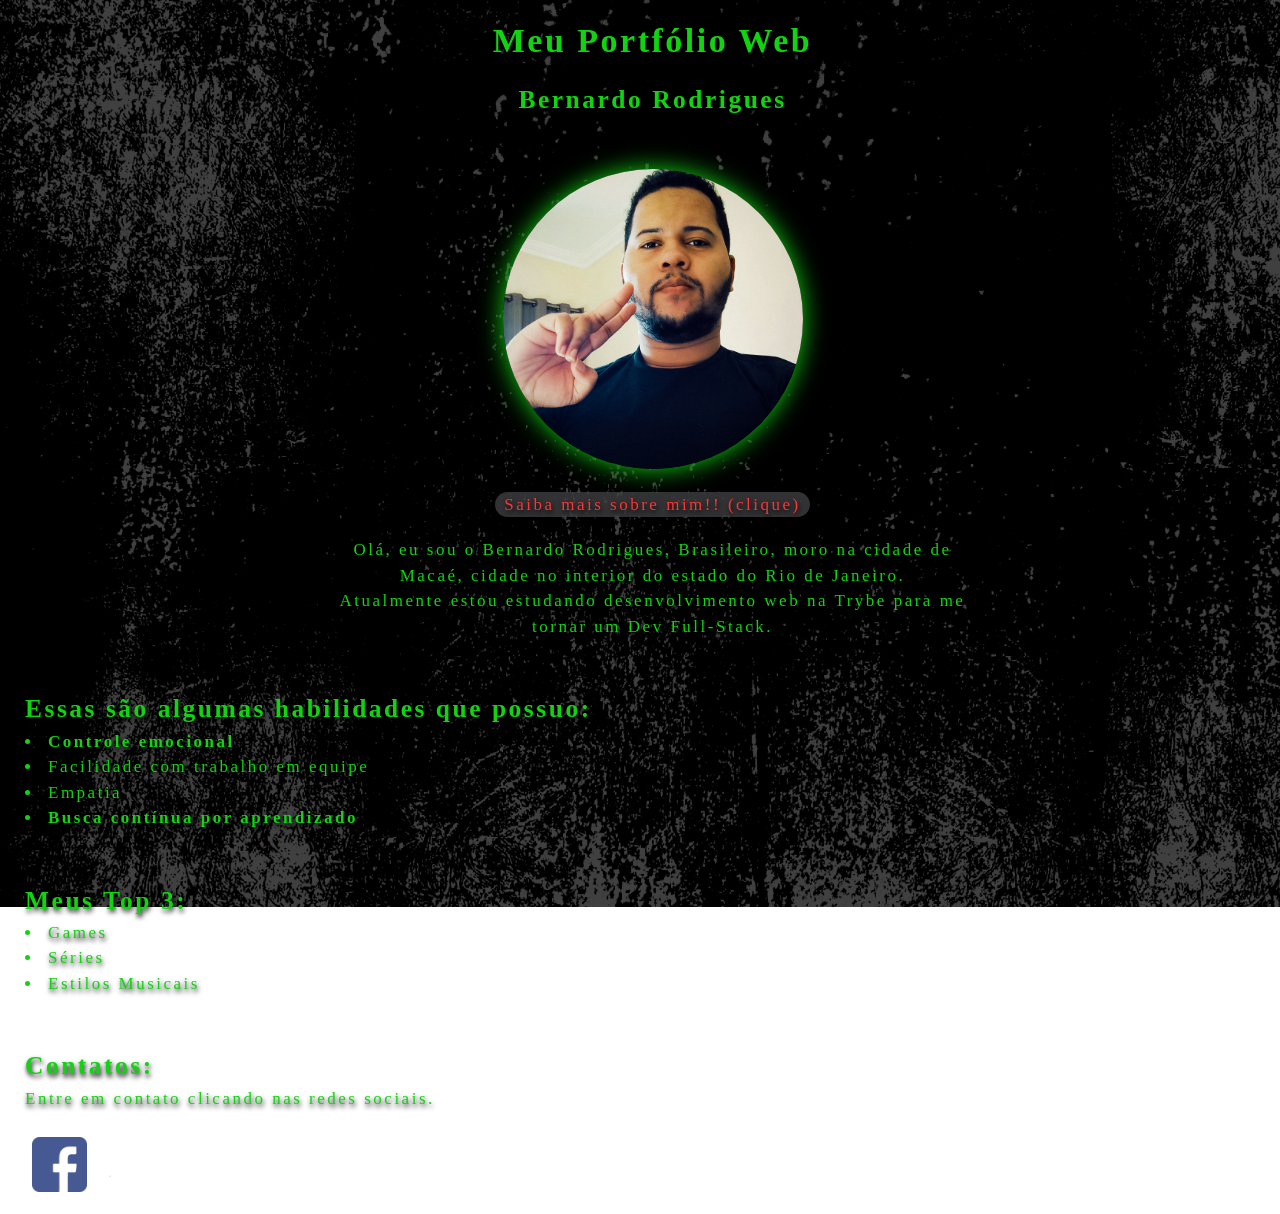
==== index.html @ 9bbe8c0a "" ====
<!DOCTYPE html>
<html lang="pt-br">
<head>
    <meta charset="UTF-8">
    <meta http-equiv="X-UA-Compatible" content="IE=edge">
    <meta name="viewport" content="width=device-width, initial-scale=1.0">
    <title>Portfólio Bernardo</title>

    <link rel="preconnect" href="https://fonts.googleapis.com">
    <link rel="preconnect" href="https://fonts.gstatic.com" crossorigin>
    <link href="https://fonts.googleapis.com/css2?family=Noto+Serif:ital,wght@0,400;0,700;1,400;1,700&display=swap" rel="stylesheet">

    <link rel="stylesheet" href="index-style.css">

</head>
<body>

    <center>
        <div class="header">
            <h1 id="title">Meu Portfólio Web</h1>

            <h2 id="name">Bernardo Rodrigues</h2>
        </div>
        <a href="./imagens/brodrigues.jpg" target="_blank"><img class="bernardo-photo" src="./imagens/brodrigues.jpg" alt="foto de bernardo" width="300px"><br></a>
    </center>

    <center>
        <div class="about-more">
            <p>Saiba mais sobre mim!! (clique)</p>
        </div>
    </center>

    <center>
        <div class="present">
            <p>Olá, eu sou o Bernardo Rodrigues, Brasileiro, moro na cidade de Macaé, cidade
                no interior do estado do Rio de Janeiro. <br>
                Atualmente estou estudando desenvolvimento web na Trybe para me tornar um Dev Full-Stack. 
            </p>
        </div>
    </center>

    <br>
    <br>


    <div>
        <h2>Essas são algumas habilidades que possuo:</h2>
        <li><strong>Controle emocional</strong></li>
        <li>Facilidade com trabalho em equipe</li>
        <li>Empatia</li>
        <li><strong>Busca contínua por aprendizado</strong></li>
    </div>
    <br>
    <br>

    <div>
        <h2>Meus Top 3:</h2>
        <li>Games</li>
        <li>Séries</li>
        <li>Estilos Musicais</li>
    </div>
    <br>
    <br>


    <div>
        <h2>Contatos:</h2>
        <p>Entre em contato clicando nas redes sociais.</p>
    </div>
    <br>


    <div class="contacts">
        <img src="./imagens/insta-logo.png" alt="" width="55px">

        <img src="./imagens/fb-logo2.png" alt="" width="55px">

        <img src="./imagens/linkedin-logo.png" alt="" width="55px">

        <img class="git-icon" src="./imagens/git-logo2.png" alt="" width="55px">

        <img src="./imagens/wpp-logo.png" alt="" width="55px">
    </div>


</body>
</html>

<!-- atualiza -->
---- index-style.css ----
* {
    margin: 0;
    margin-left: 0px;
    padding: 0;
    line-height: 1.5;
    letter-spacing: 2.5px;
    text-shadow: 1px 3px 5px black;
}

@font-face{
    font-family: Minecraftia;
    src: url(./font/Minecraftia-Regular.ttf);
}

body{
    font-family: 'Minecraftia', serif;
    background-image: url("./imagens/dark_grunge_texture_background_1004.png");
    background-repeat: no-repeat;
    background-size: auto;
    background-size: cover;
    background-attachment: fixed;
    font-size: 17px;
    color: rgb(17, 212, 17);
    margin-left: 25px;
        
}

.header{
    text-align: center;
    margin-bottom: 20px;    
}

#title{
    margin-bottom: 15px;
    margin-top: 15px;
}

#name{
    margin-bottom: 50px;
}

.bernardo-photo{
    border-radius: 50%;
    box-shadow: 0px 0px 25px rgb(17, 212, 17);
}

.about-more{
    background-color: rgba(66, 66, 68, 0.767);
    max-width: 315px;
    border-radius: 25px;
    margin-top: 15px;
    margin-bottom: 20px;
    color: rgb(252, 53, 53);
    text-align: center;
    text-decoration: none;
    text-shadow: 0px 0px 10px rgb(10, 9, 1);
}

.present{
    max-width: 650px;
}

.contacts{
    margin-bottom: 15px;
}
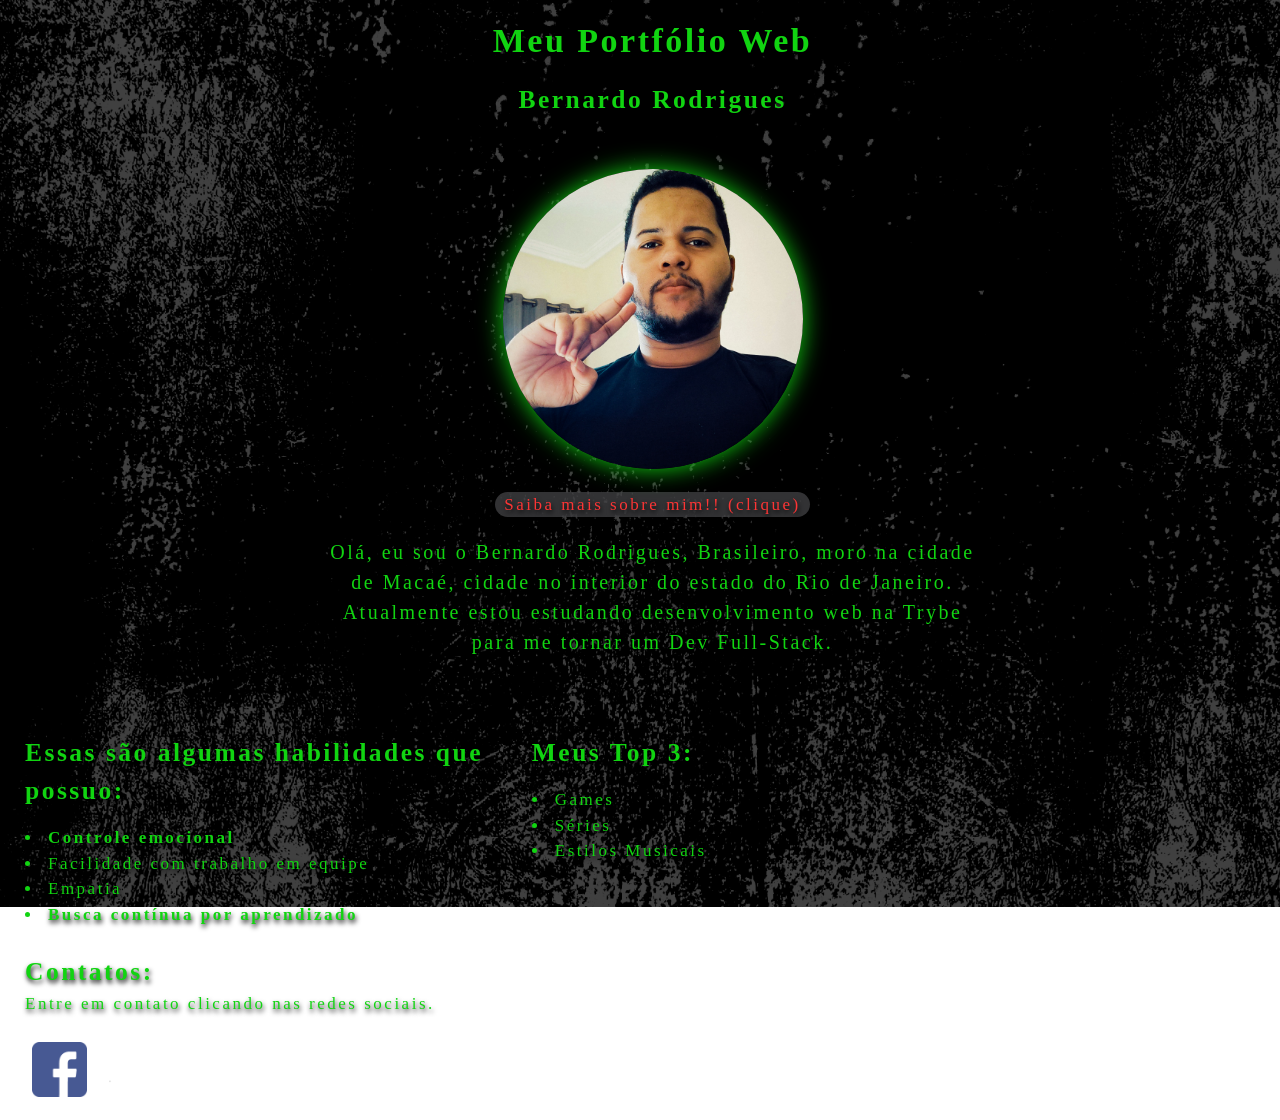
==== commit c5a18e1e: "" ====
--- a/index.html
+++ b/index.html
@@ -42,23 +42,26 @@
     <br>
     <br>
 
-
-    <div>
+    
+    <div class="hability lado-a-lado">
+        <br>
         <h2>Essas são algumas habilidades que possuo:</h2>
-        <li><strong>Controle emocional</strong></li>
+        <li class="list"><strong>Controle emocional</strong></li>
         <li>Facilidade com trabalho em equipe</li>
         <li>Empatia</li>
         <li><strong>Busca contínua por aprendizado</strong></li>
     </div>
-    <br>
-    <br>
+    
 
-    <div>
+    <div class="top3 lado-a-lado">
+        <br>
         <h2>Meus Top 3:</h2>
-        <li>Games</li>
+        <li class="list">Games</li>
         <li>Séries</li>
         <li>Estilos Musicais</li>
     </div>
+    
+
     <br>
     <br>
 
@@ -77,7 +80,7 @@
 
         <img src="./imagens/linkedin-logo.png" alt="" width="55px">
 
-        <img class="git-icon" src="./imagens/git-logo2.png" alt="" width="55px">
+        <img src="./imagens/git-logo2.png" alt="" width="55px">
 
         <img src="./imagens/wpp-logo.png" alt="" width="55px">
     </div>
--- a/index-style.css
+++ b/index-style.css
@@ -16,7 +16,6 @@
     font-family: 'Minecraftia', serif;
     background-image: url("./imagens/dark_grunge_texture_background_1004.png");
     background-repeat: no-repeat;
-    background-size: auto;
     background-size: cover;
     background-attachment: fixed;
     font-size: 17px;
@@ -25,24 +24,31 @@
         
 }
 
+/* Chamndo classe */
+
 .header{
     text-align: center;
     margin-bottom: 20px;    
 }
+
 
 #title{
     margin-bottom: 15px;
     margin-top: 15px;
 }
 
+
 #name{
     margin-bottom: 50px;
 }
+
 
 .bernardo-photo{
     border-radius: 50%;
     box-shadow: 0px 0px 25px rgb(17, 212, 17);
 }
+
+
 
 .about-more{
     background-color: rgba(66, 66, 68, 0.767);
@@ -56,10 +62,44 @@
     text-shadow: 0px 0px 10px rgb(10, 9, 1);
 }
 
+
+
 .present{
     max-width: 650px;
+    font-size: 20px;
+}
+
+    
+
+.hability{
+    /* background-color: rgba(165, 42, 42, 0.529); */
+    max-width: 500px;
+    text-align: left;
+}
+
+
+.top3{
+    /* background-color: rgba(165, 42, 42, 0.473); */
+    max-width: 500px;
+    width: 300px;
+}
+
+
+.lado-a-lado{
+    display: inline-block;
+    vertical-align: top;
 }
 
 .contacts{
     margin-bottom: 15px;
-}+}
+
+
+
+.list{
+    margin-top: 15px;
+}
+
+
+
+/* Chamando id */
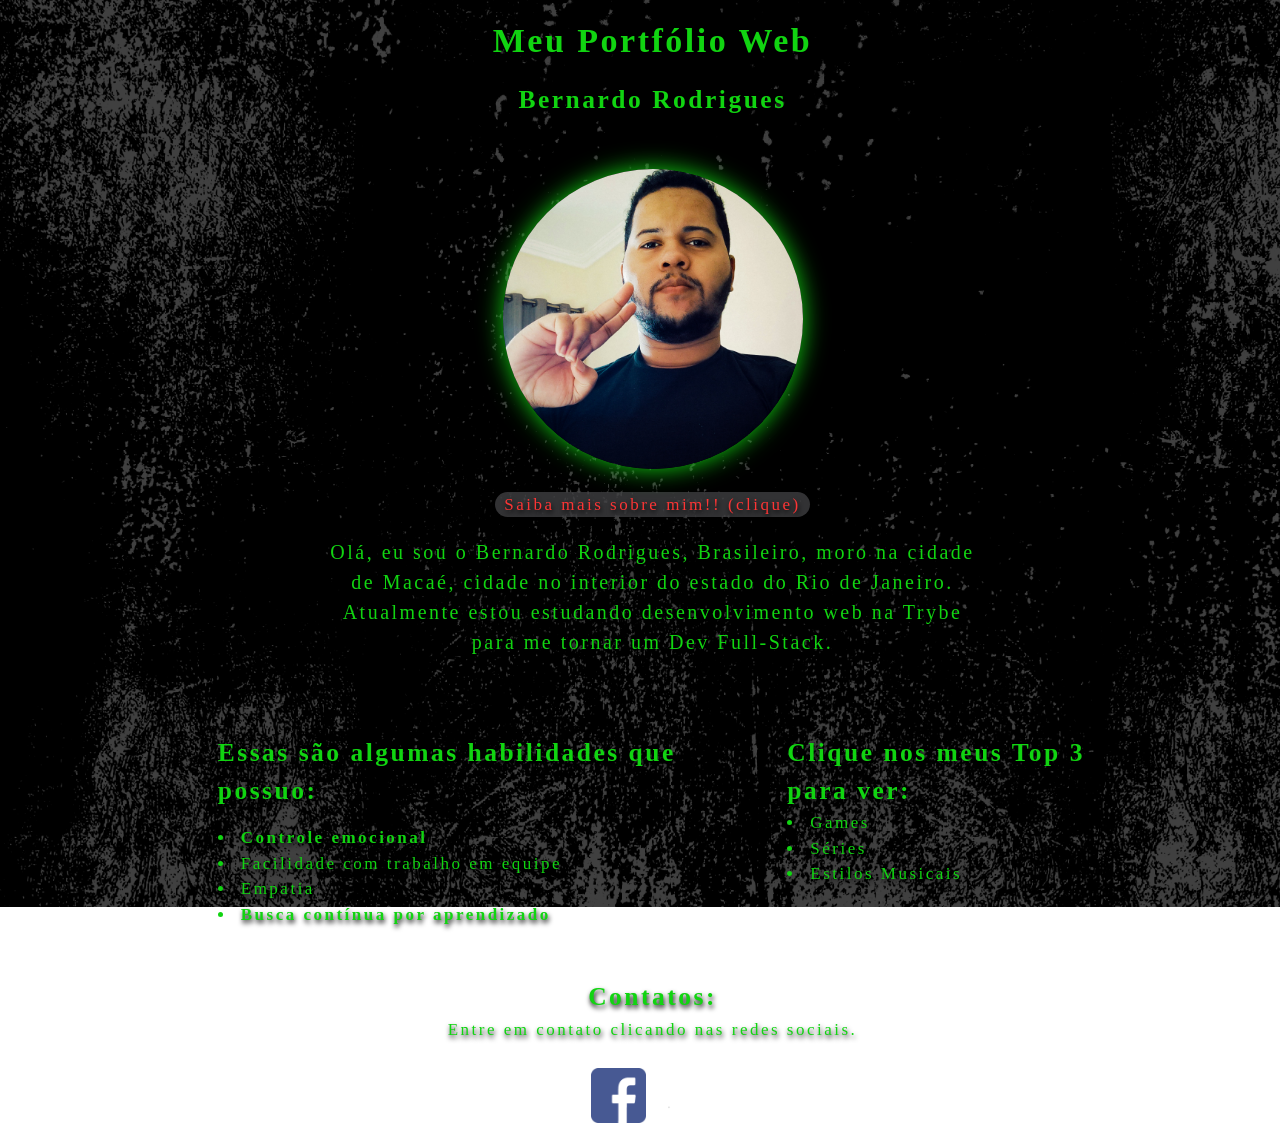
==== commit 8689e165: "Adicionado itens clicaveis" ====
--- a/index.html
+++ b/index.html
@@ -6,11 +6,7 @@
     <meta name="viewport" content="width=device-width, initial-scale=1.0">
     <title>Portfólio Bernardo</title>
 
-    <link rel="preconnect" href="https://fonts.googleapis.com">
-    <link rel="preconnect" href="https://fonts.gstatic.com" crossorigin>
-    <link href="https://fonts.googleapis.com/css2?family=Noto+Serif:ital,wght@0,400;0,700;1,400;1,700&display=swap" rel="stylesheet">
-
-    <link rel="stylesheet" href="index-style.css">
+    <link rel="stylesheet" href="./css/index-style.css">
 
 </head>
 <body>
@@ -24,11 +20,16 @@
         <a href="./imagens/brodrigues.jpg" target="_blank"><img class="bernardo-photo" src="./imagens/brodrigues.jpg" alt="foto de bernardo" width="300px"><br></a>
     </center>
 
+                        <!-- Botão "Saiba Mais" -->
+    
     <center>
         <div class="about-more">
-            <p>Saiba mais sobre mim!! (clique)</p>
+            <a class="about-more" href="saiba-mais.html" target="_blank">
+                <p >Saiba mais sobre mim!! (clique)</p></a>
         </div>
     </center>
+
+                        <!-- Texto de apresentação -->
 
     <center>
         <div class="present">
@@ -42,48 +43,52 @@
     <br>
     <br>
 
-    
-    <div class="hability lado-a-lado">
-        <br>
-        <h2>Essas são algumas habilidades que possuo:</h2>
-        <li class="list"><strong>Controle emocional</strong></li>
-        <li>Facilidade com trabalho em equipe</li>
-        <li>Empatia</li>
-        <li><strong>Busca contínua por aprendizado</strong></li>
-    </div>
-    
+                        <!-- Listas -->
+    <center>
+        <div class="hability lado-hability">
+            <br>
+            <h2>Essas são algumas habilidades que possuo:</h2>
+            <li class="list"><strong>Controle emocional</strong></li>
+            <li>Facilidade com trabalho em equipe</li>
+            <li>Empatia</li>
+            <li><strong>Busca contínua por aprendizado</strong></li>
+        </div>
+            
 
-    <div class="top3 lado-a-lado">
-        <br>
-        <h2>Meus Top 3:</h2>
-        <li class="list">Games</li>
-        <li>Séries</li>
-        <li>Estilos Musicais</li>
-    </div>
-    
+        <div class="top3 lado-top3">
+            <br>
+            <h2>Clique nos meus Top 3 para ver:</h2>
+            <a class="list" href="./games.html" target="_blank"><li>Games</li></a>
+            <a class="list" href="./series.html" target="_blank"><li>Séries</li></a>
+            <a class="list" href="./musics.html" target="_blank"><li>Estilos Musicais</li></a>
+        </div>
+    </center>
 
     <br>
     <br>
 
-
-    <div>
-        <h2>Contatos:</h2>
-        <p>Entre em contato clicando nas redes sociais.</p>
-    </div>
-    <br>
+    <center>
+        <div>
+            <h2>Contatos:</h2>
+            <p>Entre em contato clicando nas redes sociais.</p>
+        </div>
+        <br>
 
 
-    <div class="contacts">
-        <img src="./imagens/insta-logo.png" alt="" width="55px">
+        
+        <div class="contacts">
+            <a href="https://www.instagram.com/b_rodrigues0ll/" target="_blank"><img src="./imagens/insta-logo.png" alt="" width="55px"></a>
 
-        <img src="./imagens/fb-logo2.png" alt="" width="55px">
+            <a href="https://www.facebook.com/brodrigues0ll/" target="_blank"><img src="./imagens/fb-logo2.png" alt="" width="55px"></a>
 
-        <img src="./imagens/linkedin-logo.png" alt="" width="55px">
+            <a href="https://www.linkedin.com/in/brodrigues0ll/" target="_blank"><img src="./imagens/linkedin-logo.png" alt="" width="55px"></a>
 
-        <img src="./imagens/git-logo2.png" alt="" width="55px">
+            <a href="https://github.com/brodrigues0ll" target="_blank"><img src="./imagens/git-logo2.png" alt="" width="55px"></a>
 
-        <img src="./imagens/wpp-logo.png" alt="" width="55px">
-    </div>
+            <a href="https://api.whatsapp.com/send?phone=5522981556221&text=Olá, vim pelo seu portfólio web do Github!!" target="_blank">
+                <img src="./imagens/wpp-logo.png" alt="" width="55px"></a>
+        </div>
+    </center>
 
 
 </body>
--- a/css/index-style.css
+++ b/css/index-style.css
@@ -0,0 +1,116 @@
+* {
+    margin: 0;
+    margin-left: 0px;
+    padding: 0;
+    line-height: 1.5;
+    letter-spacing: 2.5px;
+    text-shadow: 1px 3px 5px black;
+}
+
+@font-face{
+    font-family: Minecraftia;
+    src: url(../font/Minecraftia-Regular.ttf);
+}
+
+body{
+    font-family: 'Minecraftia', serif;
+    background-image: url("../imagens/dark_grunge_texture_background_1004.png");
+    background-repeat: no-repeat;
+    background-size: cover;
+    background-attachment: fixed;
+    font-size: 17px;
+    color: rgb(17, 212, 17);
+    margin-left: 25px;
+        
+}
+
+/* Chamndo classe */
+
+.header{
+    text-align: center;
+    margin-bottom: 20px;    
+}
+
+
+#title{
+    margin-bottom: 15px;
+    margin-top: 15px;
+}
+
+
+#name{
+    margin-bottom: 50px;
+}
+
+
+.bernardo-photo{
+    border-radius: 50%;
+    box-shadow: 0px 0px 25px rgb(17, 212, 17);
+}
+
+
+
+.about-more{
+    background-color: rgba(66, 66, 68, 0.767);
+    max-width: 315px;
+    border-radius: 25px;
+    margin-top: 15px;
+    margin-bottom: 20px;
+    color: rgb(252, 53, 53);
+    text-align: center;
+    text-decoration: none;
+    text-shadow: 0px 0px 10px rgb(10, 9, 1);
+}
+
+
+
+.present{
+    max-width: 650px;
+    font-size: 20px;
+}
+
+    
+
+.hability{
+    /* background-color: rgba(165, 42, 42, 0.529); */
+    max-width: 500px;
+    text-align: left;
+    margin-right: 5%;
+}
+
+
+.top3{
+    /* background-color: rgba(165, 42, 42, 0.473); */
+    max-width: 500px;
+    width: 300px;
+    text-align: left;
+}
+
+
+.lado-hability{
+    display: inline-block;
+    vertical-align: top;
+}
+
+.lado-top3{
+    display: inline-block;
+    vertical-align: top;
+}
+
+
+.contacts{
+    margin-bottom: 15px;
+}
+
+
+
+.list{
+    margin-top: 15px;
+    text-decoration: none;
+    color: rgb(17, 212, 17);    
+}
+
+
+
+/* Chamando id */
+
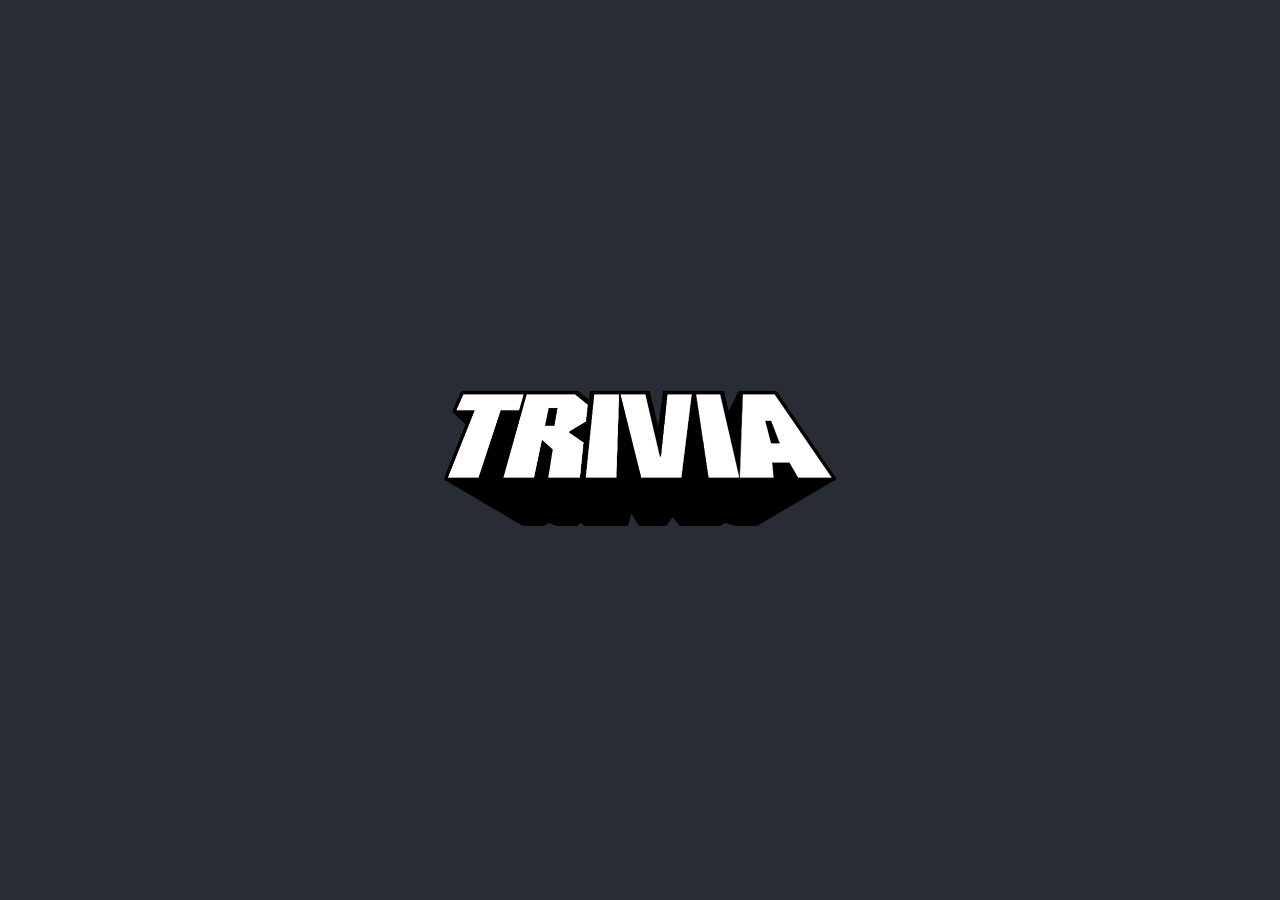
==== commit 91266334: "" ====
--- a/index.html
+++ b/index.html
@@ -1,97 +1 @@
-<!DOCTYPE html>
-<html lang="pt-br">
-<head>
-    <meta charset="UTF-8">
-    <meta http-equiv="X-UA-Compatible" content="IE=edge">
-    <meta name="viewport" content="width=device-width, initial-scale=1.0">
-    <title>Portfólio Bernardo</title>
-
-    <link rel="stylesheet" href="./css/index-style.css">
-
-</head>
-<body>
-
-    <center>
-        <div class="header">
-            <h1 id="title">Meu Portfólio Web</h1>
-
-            <h2 id="name">Bernardo Rodrigues</h2>
-        </div>
-        <a href="./imagens/brodrigues.jpg" target="_blank"><img class="bernardo-photo" src="./imagens/brodrigues.jpg" alt="foto de bernardo" width="300px"><br></a>
-    </center>
-
-                        <!-- Botão "Saiba Mais" -->
-    
-    <center>
-        <div class="about-more">
-            <a class="about-more" href="saiba-mais.html" target="_blank">
-                <p >Saiba mais sobre mim!! (clique)</p></a>
-        </div>
-    </center>
-
-                        <!-- Texto de apresentação -->
-
-    <center>
-        <div class="present">
-            <p>Olá, eu sou o Bernardo Rodrigues, Brasileiro, moro na cidade de Macaé, cidade
-                no interior do estado do Rio de Janeiro. <br>
-                Atualmente estou estudando desenvolvimento web na Trybe para me tornar um Dev Full-Stack. 
-            </p>
-        </div>
-    </center>
-
-    <br>
-    <br>
-
-                        <!-- Listas -->
-    <center>
-        <div class="hability lado-hability">
-            <br>
-            <h2>Essas são algumas habilidades que possuo:</h2>
-            <li class="list"><strong>Controle emocional</strong></li>
-            <li>Facilidade com trabalho em equipe</li>
-            <li>Empatia</li>
-            <li><strong>Busca contínua por aprendizado</strong></li>
-        </div>
-            
-
-        <div class="top3 lado-top3">
-            <br>
-            <h2>Clique nos meus Top 3 para ver:</h2>
-            <a class="list" href="./games.html" target="_blank"><li>Games</li></a>
-            <a class="list" href="./series.html" target="_blank"><li>Séries</li></a>
-            <a class="list" href="./musics.html" target="_blank"><li>Estilos Musicais</li></a>
-        </div>
-    </center>
-
-    <br>
-    <br>
-
-    <center>
-        <div>
-            <h2>Contatos:</h2>
-            <p>Entre em contato clicando nas redes sociais.</p>
-        </div>
-        <br>
-
-
-        
-        <div class="contacts">
-            <a href="https://www.instagram.com/b_rodrigues0ll/" target="_blank"><img src="./imagens/insta-logo.png" alt="" width="55px"></a>
-
-            <a href="https://www.facebook.com/brodrigues0ll/" target="_blank"><img src="./imagens/fb-logo2.png" alt="" width="55px"></a>
-
-            <a href="https://www.linkedin.com/in/brodrigues0ll/" target="_blank"><img src="./imagens/linkedin-logo.png" alt="" width="55px"></a>
-
-            <a href="https://github.com/brodrigues0ll" target="_blank"><img src="./imagens/git-logo2.png" alt="" width="55px"></a>
-
-            <a href="https://api.whatsapp.com/send?phone=5522981556221&text=Olá, vim pelo seu portfólio web do Github!!" target="_blank">
-                <img src="./imagens/wpp-logo.png" alt="" width="55px"></a>
-        </div>
-    </center>
-
-
-</body>
-</html>
-
-<!-- atualiza -->+<!doctype html><html lang="en"><head><meta charset="utf-8"/><link rel="icon" href="/favicon.ico"/><meta name="viewport" content="width=device-width,initial-scale=1"/><meta name="theme-color" content="#000000"/><meta name="description" content="Web site created using create-react-app"/><link href="https://fonts.googleapis.com/css?family=Roboto&display=swap" rel="stylesheet"><link rel="apple-touch-icon" href="/logo192.png"/><link rel="manifest" href="/manifest.json"/><style>@import url(https://fonts.googleapis.com/css2?family=Varela+Round&display=swap);</style><title>React App</title><link href="/static/css/main.82a6128c.chunk.css" rel="stylesheet"></head><body><noscript>You need to enable JavaScript to run this app.</noscript><div id="root"></div><script>!function(e){function r(r){for(var n,i,a=r[0],l=r[1],f=r[2],p=0,s=[];p<a.length;p++)i=a[p],Object.prototype.hasOwnProperty.call(o,i)&&o[i]&&s.push(o[i][0]),o[i]=0;for(n in l)Object.prototype.hasOwnProperty.call(l,n)&&(e[n]=l[n]);for(c&&c(r);s.length;)s.shift()();return u.push.apply(u,f||[]),t()}function t(){for(var e,r=0;r<u.length;r++){for(var t=u[r],n=!0,a=1;a<t.length;a++){var l=t[a];0!==o[l]&&(n=!1)}n&&(u.splice(r--,1),e=i(i.s=t[0]))}return e}var n={},o={1:0},u=[];function i(r){if(n[r])return n[r].exports;var t=n[r]={i:r,l:!1,exports:{}};return e[r].call(t.exports,t,t.exports,i),t.l=!0,t.exports}i.m=e,i.c=n,i.d=function(e,r,t){i.o(e,r)||Object.defineProperty(e,r,{enumerable:!0,get:t})},i.r=function(e){"undefined"!=typeof Symbol&&Symbol.toStringTag&&Object.defineProperty(e,Symbol.toStringTag,{value:"Module"}),Object.defineProperty(e,"__esModule",{value:!0})},i.t=function(e,r){if(1&r&&(e=i(e)),8&r)return e;if(4&r&&"object"==typeof e&&e&&e.__esModule)return e;var t=Object.create(null);if(i.r(t),Object.defineProperty(t,"default",{enumerable:!0,value:e}),2&r&&"string"!=typeof e)for(var n in e)i.d(t,n,function(r){return e[r]}.bind(null,n));return t},i.n=function(e){var r=e&&e.__esModule?function(){return e.default}:function(){return e};return i.d(r,"a",r),r},i.o=function(e,r){return Object.prototype.hasOwnProperty.call(e,r)},i.p="/";var a=this["webpackJsonptrivia-react-redux"]=this["webpackJsonptrivia-react-redux"]||[],l=a.push.bind(a);a.push=r,a=a.slice();for(var f=0;f<a.length;f++)r(a[f]);var c=l;t()}([])</script><script src="/static/js/2.fb8d518a.chunk.js"></script><script src="/static/js/main.f103928a.chunk.js"></script></body></html>
--- a/static/css/main.82a6128c.chunk.css
+++ b/static/css/main.82a6128c.chunk.css
@@ -0,0 +1,2 @@
+@media (prefers-reduced-motion:no-preference){.App-logo{margin-top:1rem;-webkit-animation:shake .82s cubic-bezier(.36,.07,.19,.97) infinite both;animation:shake .82s cubic-bezier(.36,.07,.19,.97) infinite both}}.App-header{align-items:center;background-color:#282c34;color:#fff;display:flex;flex-direction:column;font-size:calc(10px + 2vmin);justify-content:center;min-height:100vh}.App-link{color:#61dafb}@-webkit-keyframes shake{10%,90%{-webkit-transform:translate3d(-1px,0,0);transform:translate3d(-1px,0,0)}20%,80%{-webkit-transform:translate3d(2px,0,0);transform:translate3d(2px,0,0)}30%,50%,70%{-webkit-transform:translate3d(-4px,0,0);transform:translate3d(-4px,0,0)}40%,60%{-webkit-transform:translate3d(4px,0,0);transform:translate3d(4px,0,0)}}@keyframes shake{10%,90%{-webkit-transform:translate3d(-1px,0,0);transform:translate3d(-1px,0,0)}20%,80%{-webkit-transform:translate3d(2px,0,0);transform:translate3d(2px,0,0)}30%,50%,70%{-webkit-transform:translate3d(-4px,0,0);transform:translate3d(-4px,0,0)}40%,60%{-webkit-transform:translate3d(4px,0,0);transform:translate3d(4px,0,0)}}body{box-sizing:border-box;font-family:Varela Round,sans-serif;margin:0;padding:0}.App{text-align:center}.App-logo{height:15vmin;pointer-events:none}.login-container{display:flex;flex-direction:column;padding:20px;width:30%}.input-title{margin:0 0 5px;text-align:left}.login-button,.login-input{border-radius:5px;box-sizing:border-box;margin-bottom:10px;padding:15px;width:100%}.login-button{font-family:Varela Round,sans-serif;font-size:20px;font-weight:700}.player-header{align-items:center;background-color:#2f50a8;border-radius:5px;box-sizing:border-box;display:flex;height:50px;justify-content:space-between;margin-bottom:5px;padding:0 10px 0 0;width:100%}.trivia-container{padding:10px;width:40%}.profile-picture{border-radius:5px;height:50px;width:50px}.question-category{background-color:#cfcfcf;border-radius:3px 3px 0 0;color:#000;margin:0;padding:10px}.trivia-question{display:flex;width:100%}.question-text{background-color:hsla(0,0%,100%,.096);border-radius:0 0 5px 5px;box-sizing:border-box;height:72.5%;margin:0;padding:20px}.answer-container{display:flex;flex-direction:column;justify-content:center;padding-left:8px;width:100%}.trivia-question button{margin:0 0 7px}.correct-answer,.trivia-question button,.wrong-answer{border-radius:8px;color:#000;font-family:Varela Round,sans-serif;font-size:15px;font-weight:700;padding:7px}.correct-answer,.wrong-answer{background-color:#53cf00}.correct-answer{border:3px solid #06f00f}.wrong-answer{background-color:#df3131;border:3px solid red}.button-next{border-radius:5px;font-family:Varela Round,sans-serif;font-size:15px;font-weight:700;margin-top:10px;padding:10px;width:200px}.feedback-page{background-color:rgba(24,26,31,.3686274509803922);border-radius:5px;margin:30px;width:40%}.feedback-page button{border-radius:8px;color:#000;font-family:Varela Round,sans-serif;font-size:15px;font-weight:700;margin:7px;padding:7px;width:40%}.ranking-container{align-items:center;display:flex;flex-direction:column;width:60%}.ranking-container button{color:#000;font-family:Varela Round,sans-serif;font-size:15px;font-weight:700}.player-ranking,.ranking-container button{border-radius:8px;margin:7px;padding:7px;width:40%}.player-ranking{background-color:rgba(24,26,31,.3686274509803922);display:flex;flex-direction:column;line-height:35px}
+/*# sourceMappingURL=main.82a6128c.chunk.css.map */
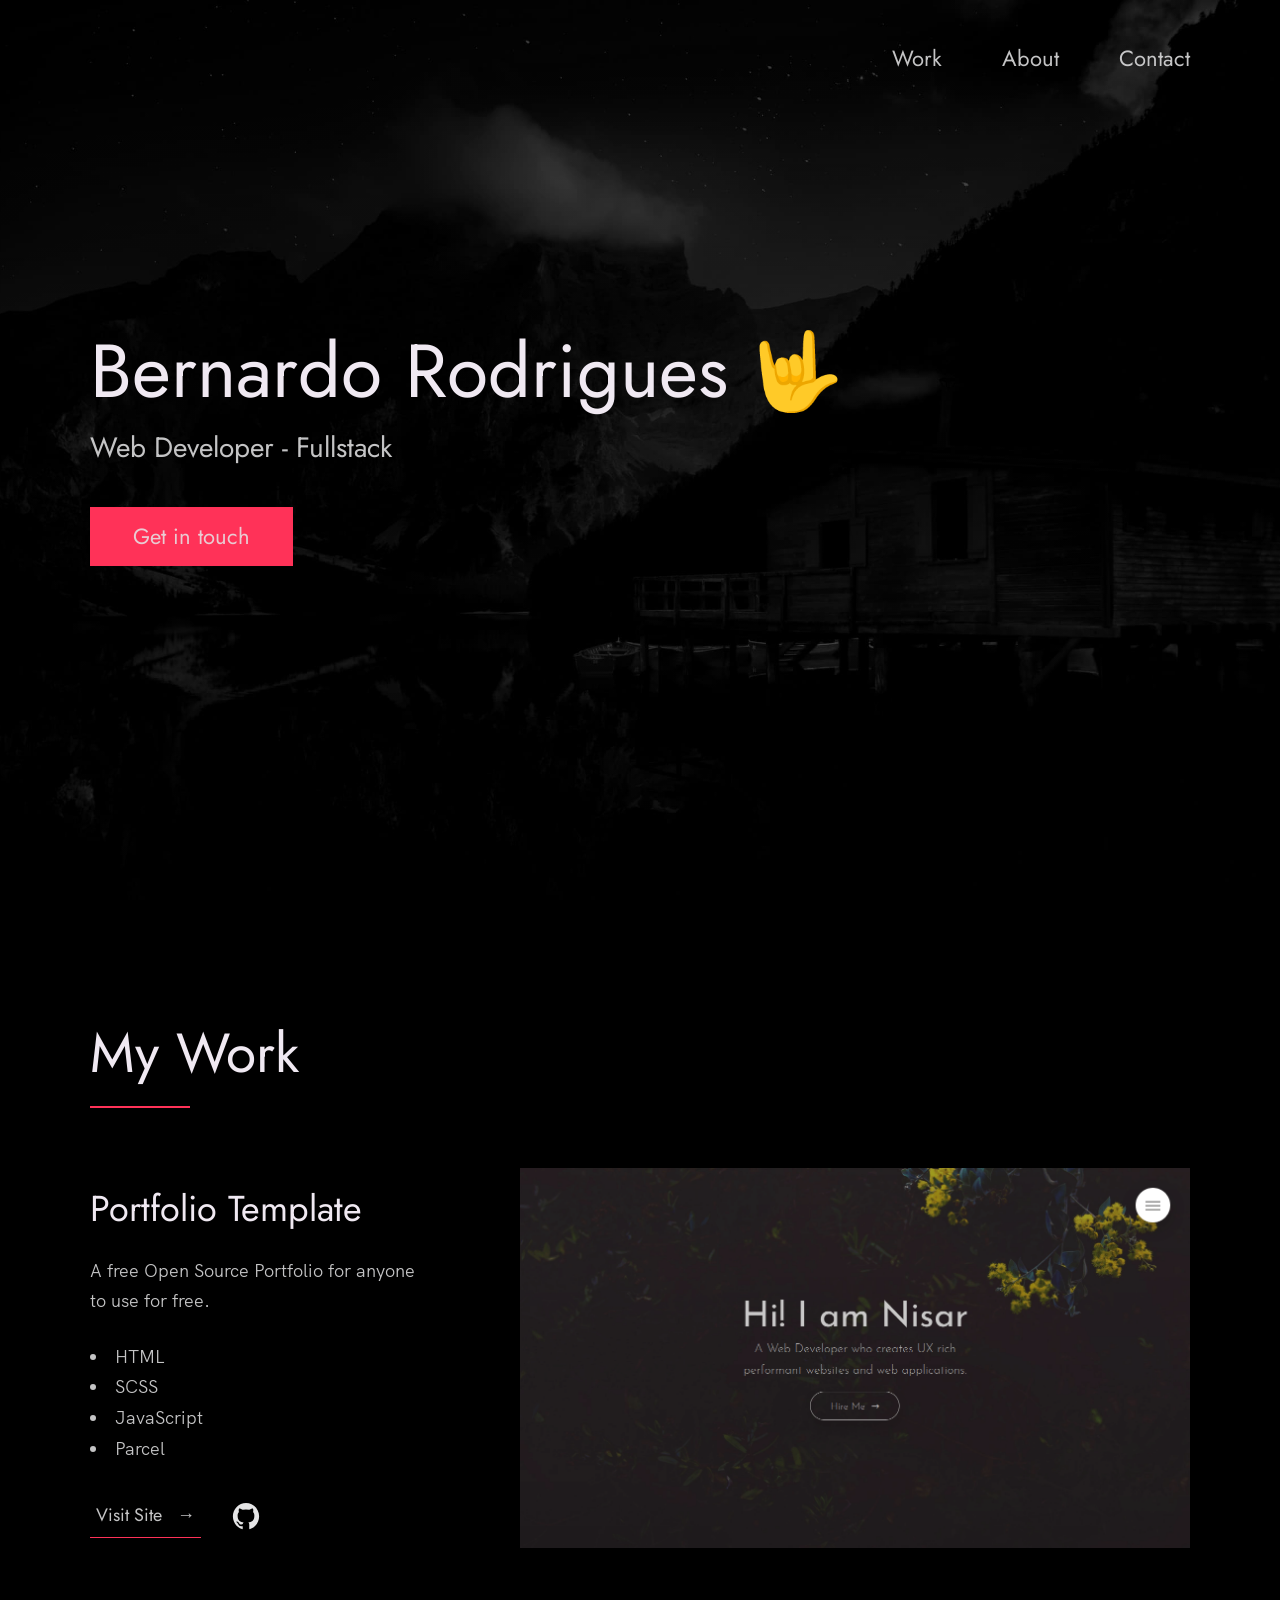
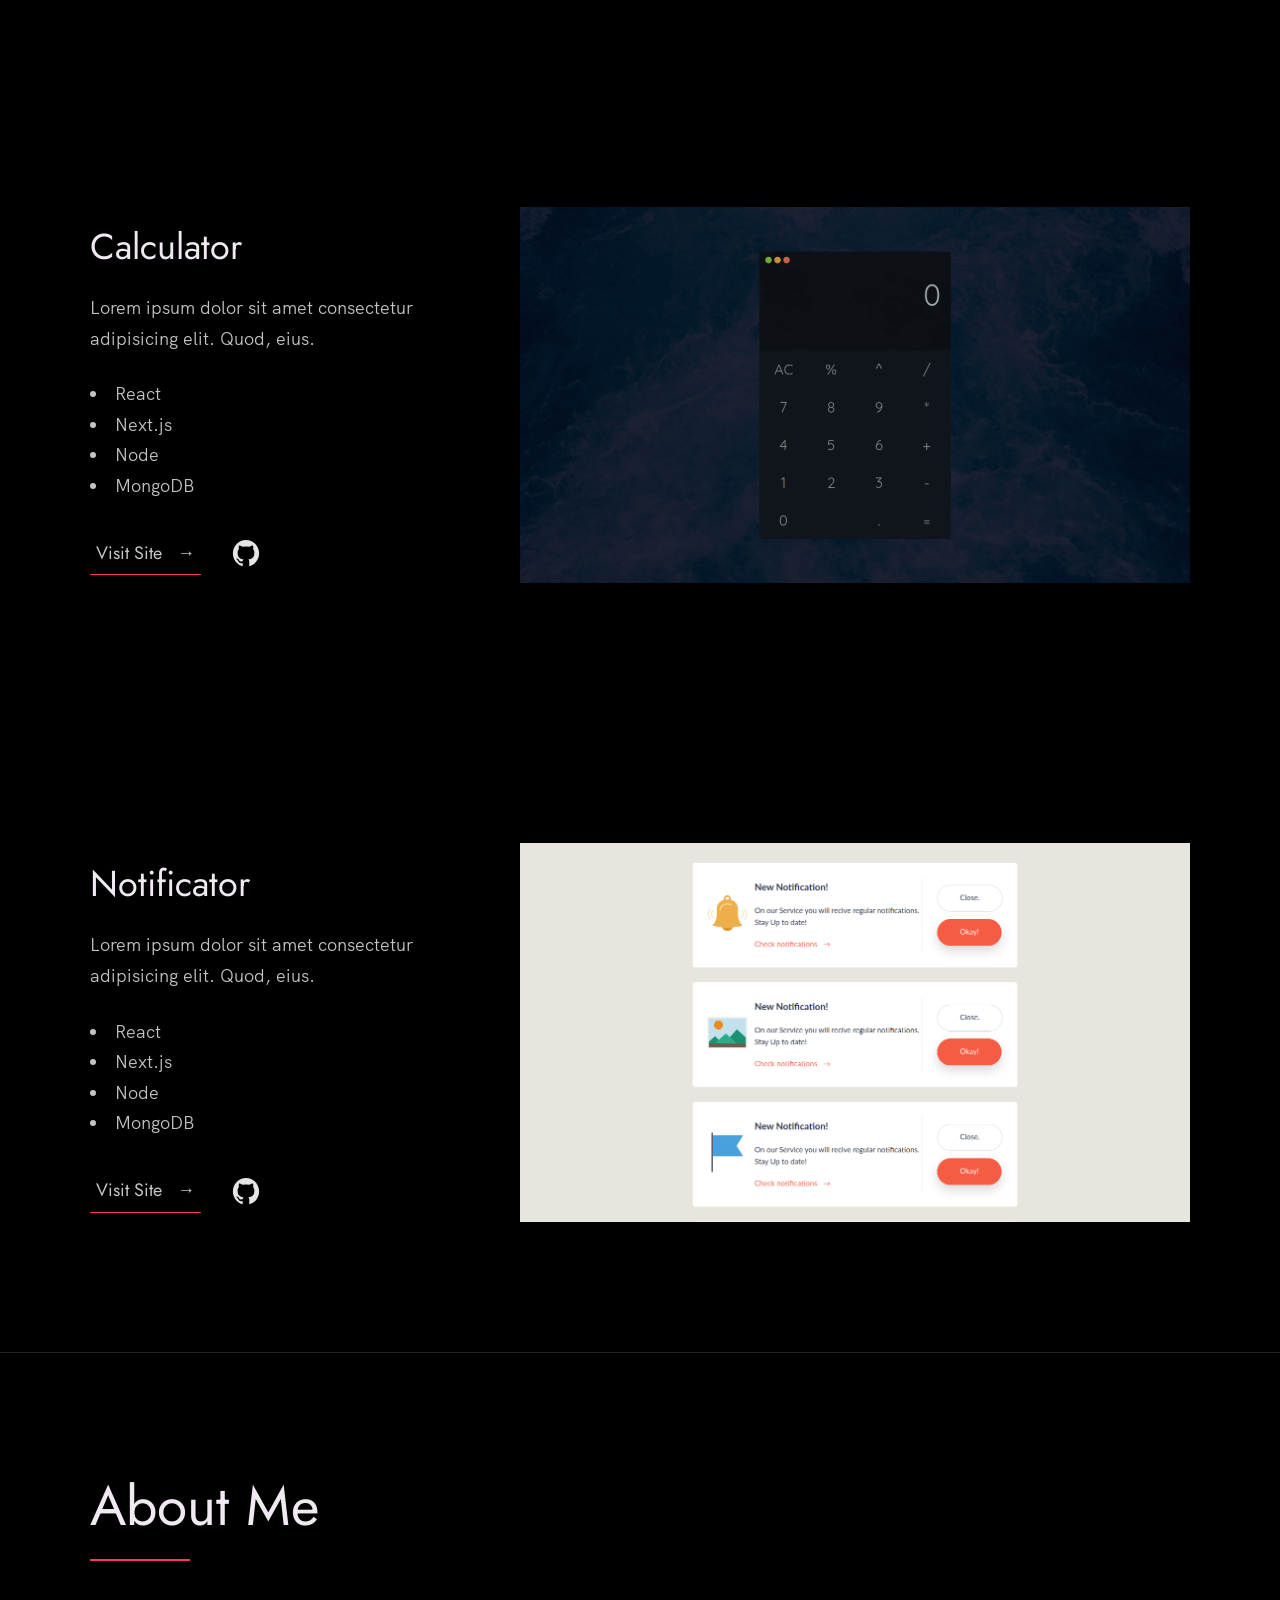
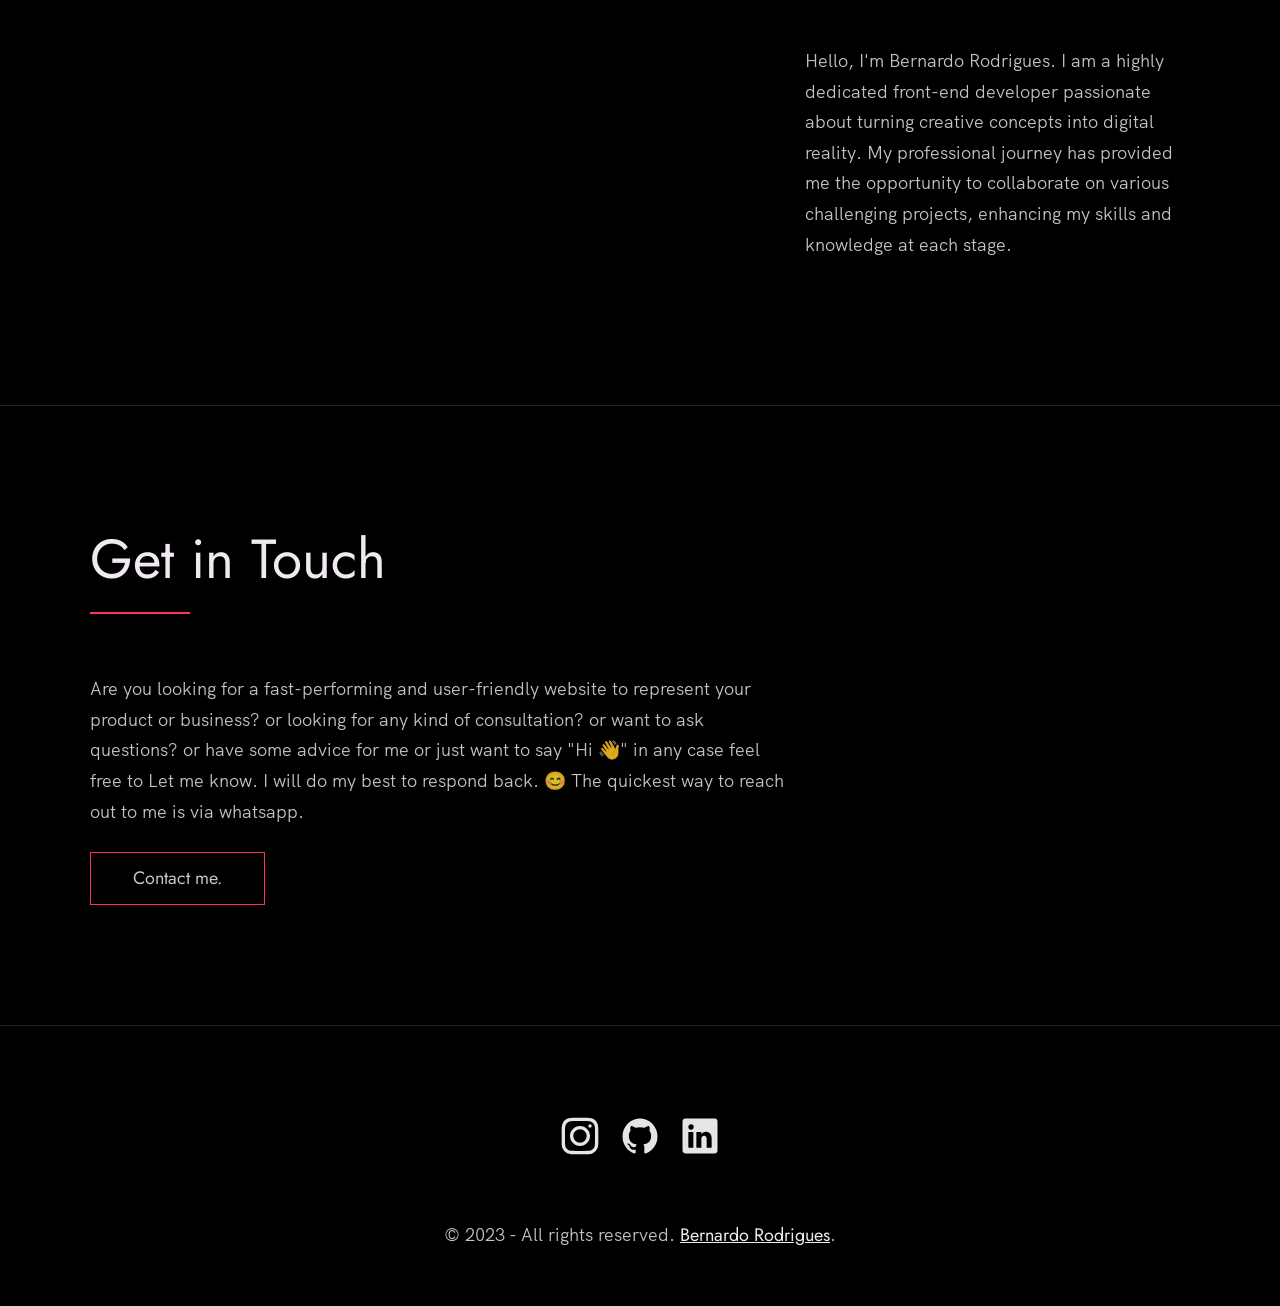
==== commit a016048e: "Updating Portfolio" ====
--- a/index.html
+++ b/index.html
@@ -1 +1,319 @@
-<!doctype html><html lang="en"><head><meta charset="utf-8"/><link rel="icon" href="/favicon.ico"/><meta name="viewport" content="width=device-width,initial-scale=1"/><meta name="theme-color" content="#000000"/><meta name="description" content="Web site created using create-react-app"/><link href="https://fonts.googleapis.com/css?family=Roboto&display=swap" rel="stylesheet"><link rel="apple-touch-icon" href="/logo192.png"/><link rel="manifest" href="/manifest.json"/><style>@import url(https://fonts.googleapis.com/css2?family=Varela+Round&display=swap);</style><title>React App</title><link href="/static/css/main.82a6128c.chunk.css" rel="stylesheet"></head><body><noscript>You need to enable JavaScript to run this app.</noscript><div id="root"></div><script>!function(e){function r(r){for(var n,i,a=r[0],l=r[1],f=r[2],p=0,s=[];p<a.length;p++)i=a[p],Object.prototype.hasOwnProperty.call(o,i)&&o[i]&&s.push(o[i][0]),o[i]=0;for(n in l)Object.prototype.hasOwnProperty.call(l,n)&&(e[n]=l[n]);for(c&&c(r);s.length;)s.shift()();return u.push.apply(u,f||[]),t()}function t(){for(var e,r=0;r<u.length;r++){for(var t=u[r],n=!0,a=1;a<t.length;a++){var l=t[a];0!==o[l]&&(n=!1)}n&&(u.splice(r--,1),e=i(i.s=t[0]))}return e}var n={},o={1:0},u=[];function i(r){if(n[r])return n[r].exports;var t=n[r]={i:r,l:!1,exports:{}};return e[r].call(t.exports,t,t.exports,i),t.l=!0,t.exports}i.m=e,i.c=n,i.d=function(e,r,t){i.o(e,r)||Object.defineProperty(e,r,{enumerable:!0,get:t})},i.r=function(e){"undefined"!=typeof Symbol&&Symbol.toStringTag&&Object.defineProperty(e,Symbol.toStringTag,{value:"Module"}),Object.defineProperty(e,"__esModule",{value:!0})},i.t=function(e,r){if(1&r&&(e=i(e)),8&r)return e;if(4&r&&"object"==typeof e&&e&&e.__esModule)return e;var t=Object.create(null);if(i.r(t),Object.defineProperty(t,"default",{enumerable:!0,value:e}),2&r&&"string"!=typeof e)for(var n in e)i.d(t,n,function(r){return e[r]}.bind(null,n));return t},i.n=function(e){var r=e&&e.__esModule?function(){return e.default}:function(){return e};return i.d(r,"a",r),r},i.o=function(e,r){return Object.prototype.hasOwnProperty.call(e,r)},i.p="/";var a=this["webpackJsonptrivia-react-redux"]=this["webpackJsonptrivia-react-redux"]||[],l=a.push.bind(a);a.push=r,a=a.slice();for(var f=0;f<a.length;f++)r(a[f]);var c=l;t()}([])</script><script src="/static/js/2.fb8d518a.chunk.js"></script><script src="/static/js/main.f103928a.chunk.js"></script></body></html>+<!DOCTYPE html>
+<html lang="en">
+  <head>
+    <meta charset="UTF-8" />
+    <meta name="viewport" content="width=device-width, initial-scale=1.0" />
+    <link rel="shortcut icon" type="image/png" href="./images/favicon.png" />
+
+    <title>Bernardo Rodrigues - Portfolio</title>
+
+    <meta
+      name="description"
+      content="Bernardo Rodrigues, sempre curioso para saber como as coisas funcionam, decidiu aprender a programar quando novo e hoje faz freelancers de paginas web bem estruturadas"
+    />
+    <meta
+      name="keywords"
+      content="Bernardo Rodrigues, portfolio, github, website"
+    />
+    <link rel="stylesheet" href="index.css" />
+  </head>
+
+  <body>
+    <!-- ***** Header ***** -->
+
+    <header class="header" role="banner" id="top">
+      <div class="row">
+        <nav class="nav" role="navigation">
+          <ul class="nav__items">
+            <li class="nav__item">
+              <a href="#work" class="nav__link">Work</a>
+            </li>
+            <!-- <li class="nav__item"><a href="#clients" class="nav__link">Clients</a></li> -->
+            <li class="nav__item">
+              <a href="#about" class="nav__link">About</a>
+            </li>
+            <li class="nav__item">
+              <a href="#contact" class="nav__link">Contact</a>
+            </li>
+          </ul>
+        </nav>
+      </div>
+      <div class="header__text-box row">
+        <div class="header__text">
+          <h1 class="heading-primary">
+            <!-- Replace the following name with your name -->
+            <span>Bernardo Rodrigues 🤟</span>
+          </h1>
+          <!-- Put a small paragraph about yourself -->
+          <p>Web Developer - Fullstack</p>
+          <a href="#contact" class="btn btn--pink">Get in touch</a>
+        </div>
+      </div>
+    </header>
+
+    <main role="main">
+      <!-- ***** Work ***** -->
+
+      <section class="work" id="work">
+        <div class="row">
+          <h2>My Work</h2>
+          <div class="work__boxes">
+            <!-- Each div with the work__box class is a project. -->
+
+            <div class="work__box">
+              <div class="work__text">
+                <h3>Portfolio Template</h3>
+                <p>A free Open Source Portfolio for anyone to use for free.</p>
+                <ul class="work__list">
+                  <li>HTML</li>
+                  <li>SCSS</li>
+                  <li>JavaScript</li>
+                  <li>Parcel</li>
+                </ul>
+
+                <div class="work__links">
+                  <a
+                    href="https://nisar.surge.sh"
+                    target="_blank"
+                    class="link__text"
+                  >
+                    Visit Site <span>&rarr;</span>
+                  </a>
+                  <a
+                    href="https://github.com/nisarhassan12/portfolio"
+                    title="View Source Code"
+                    target="_blank"
+                  >
+                    <img
+                      src="./images/github.svg"
+                      class="work__code"
+                      alt="GitHub"
+                    />
+                  </a>
+                </div>
+              </div>
+              <div class="work__image-box">
+                <img
+                  src="./images/project-1.png"
+                  class="work__image"
+                  alt="Project 1"
+                />
+              </div>
+            </div>
+
+            <div class="work__box">
+              <div class="work__text">
+                <h3>Calculator</h3>
+                <p>
+                  Lorem ipsum dolor sit amet consectetur adipisicing elit. Quod,
+                  eius.
+                </p>
+                <ul class="work__list">
+                  <li>React</li>
+                  <li>Next.js</li>
+                  <li>Node</li>
+                  <li>MongoDB</li>
+                </ul>
+
+                <div class="work__links">
+                  <a href="#" class="link__text">
+                    Visit Site <span>&rarr;</span>
+                  </a>
+                  <a href="#">
+                    <img
+                      src="./images/github.svg"
+                      class="work__code"
+                      title="View Source Code"
+                      alt="GitHub"
+                    />
+                  </a>
+                </div>
+              </div>
+              <div class="work__image-box">
+                <img
+                  src="./images/project-2.png"
+                  class="work__image"
+                  alt="Project 1"
+                />
+              </div>
+            </div>
+
+            <div class="work__box">
+              <div class="work__text">
+                <h3>Notificator</h3>
+                <p>
+                  Lorem ipsum dolor sit amet consectetur adipisicing elit. Quod,
+                  eius.
+                </p>
+                <ul class="work__list">
+                  <li>React</li>
+                  <li>Next.js</li>
+                  <li>Node</li>
+                  <li>MongoDB</li>
+                </ul>
+
+                <div class="work__links">
+                  <a href="#" class="link__text">
+                    Visit Site <span>&rarr;</span>
+                  </a>
+                  <a href="#">
+                    <img
+                      src="./images/github.svg"
+                      class="work__code"
+                      title="View Source Code"
+                      alt="GitHub"
+                    />
+                  </a>
+                </div>
+              </div>
+              <div class="work__image-box">
+                <img
+                  src="./images/project-3.png"
+                  class="work__image"
+                  alt="Project 3"
+                />
+              </div>
+            </div>
+          </div>
+        </div>
+      </section>
+
+      <!-- ***** Clients ***** -->
+
+      <!-- <section class="client" id="clients">
+      <div class="row">
+        <h2>Clients</h2>
+        <div class="client__logos">
+          <img src="./images/ronjones.png" class="client__logo" alt="Company 2" />
+          <img src="./images/goldengrid.png" class="client__logo" alt="Company 3" />
+          <img src="./images/bullseye.png" class="client__logo" alt="Company 1" />
+          <img src="./images/mighty-furnitures.png" class="client__logo" alt="Company 1" />
+          <img src="./images/fastlane.png" class="client__logo" alt="Company 3" />
+          <img src="./images/chippy.png" class="client__logo" alt="Company 1" />
+        </div>
+      </div>
+    </section> -->
+
+      <!-- ***** About ***** -->
+
+      <section class="about" id="about">
+        <div class="row">
+          <h2>About Me</h2>
+          <div class="about__content">
+            <div class="about__text">
+              <p>
+                Hello, I'm Bernardo Rodrigues. I am a highly dedicated front-end
+                developer passionate about turning creative concepts into
+                digital reality. My professional journey has provided me the
+                opportunity to collaborate on various challenging projects,
+                enhancing my skills and knowledge at each stage.
+              </p>
+              <!-- Provide a link to your resume -->
+              <!-- <a href="#" class="btn">My Resume</a> -->
+            </div>
+
+            <div class="about__photo-container">
+              <img
+                class="about__photo"
+                src="https://lh3.googleusercontent.com/pw/[base64]w913-h913-s-no?authuser=0"
+                alt=""
+              />
+            </div>
+          </div>
+        </div>
+      </section>
+    </main>
+
+    <!-- ***** Contact ***** -->
+
+    <section class="contact" id="contact">
+      <div class="row">
+        <h2>Get in Touch</h2>
+        <div class="contact__info">
+          <p>
+            Are you looking for a fast-performing and user-friendly website to
+            represent your product or business? or looking for any kind of
+            consultation? or want to ask questions? or have some advice for me
+            or just want to say "Hi 👋" in any case feel free to Let me know. I
+            will do my best to respond back. 😊 The quickest way to reach out to
+            me is via whatsapp.
+          </p>
+          <!-- Replace the email with yours -->
+          <a
+            href="https://api.whatsapp.com/send/?phone=5522981556221&text=Ol%C3%A1,%20eu%20gostaria%20de%20saber%20mais%20sobre%20os%20seus%20servi%C3%A7os&type=phone_number&app_absent=0"
+            class="btn"
+            target="_blank"
+            >Contact me.</a
+          >
+        </div>
+      </div>
+    </section>
+
+    <!-- ***** Footer ***** -->
+
+    <footer role="contentinfo" class="footer">
+      <div class="row">
+        <!-- Update the links to point to your accounts -->
+        <ul class="footer__social-links">
+          <li class="footer__social-link-item">
+            <a
+              href="https://instagram.com/brodrigues0ll/"
+              title="Link to Twitter Profile"
+              target="_blank"
+            >
+              <img
+                src="./images/instagram.svg"
+                class="footer__social-image"
+                alt="Instagram"
+              />
+            </a>
+          </li>
+          <li class="footer__social-link-item">
+            <a
+              target="_blank"
+              href="https://github.com/brodrigues0ll/"
+              title="Link to Github Profile"
+            >
+              <img
+                src="./images/github.svg"
+                class="footer__social-image"
+                alt="Github"
+              />
+            </a>
+          </li>
+          <!-- <li class="footer__social-link-item">
+          <a href="https://codepen.io/nisar_hassan" title="Link to Codepen Profile">
+            <img src="./images/codepen.svg" class="footer__social-image" alt="Codepen">
+          </a>
+        </li> -->
+          <li class="footer__social-link-item">
+            <a target="_blank" href="https://www.linkedin.com/in/brodrigues0ll">
+              <img
+                src="./images/linkedin.svg"
+                title="Link to Linkedin Profile"
+                class="footer__social-image"
+                alt="Linkedin"
+              />
+            </a>
+          </li>
+        </ul>
+
+        <!-- If you give me some credit by keeping the below paragraph, will be huge for me 😊 Thanks. -->
+        <p>
+          &copy; 2023 - All rights reserved.
+          <a href="#" class="link">Bernardo Rodrigues</a>.
+        </p>
+        <div class="footer__github-buttons"></div>
+      </div>
+    </footer>
+
+    <a href="#top" class="back-to-top" title="Back to Top">
+      <img
+        src="./images/arrow-up.svg"
+        alt="Back to Top"
+        class="back-to-top__image"
+      />
+    </a>
+    <script src="./index.js"></script>
+  </body>
+</html>
--- a/index.css
+++ b/index.css
@@ -0,0 +1,613 @@
+/* --------------------------------------- */
+/* ----- Basic Setup ----- */
+/* --------------------------------------- */
+
+@font-face {
+    font-family: 'Hk Grotesk';
+    font-style: normal;
+    font-weight: 400;
+    src: url('./fonts/HKGrotesk-Regular.woff') format('woff');
+}
+
+@font-face {
+    font-family: 'Jost';
+    font-style: normal;
+    font-weight: 400;
+    src: url('./fonts/Jost-Regular.ttf') format('woff');
+}
+
+* {
+    margin: 0;
+    padding: 0;
+    box-sizing: inherit;
+}
+
+:root {
+    --font-size-small: 1.8rem;
+    --font-size-normal: 2.2rem;
+    --font-size-medium: 2.8rem;
+    --font-size-medium-1: 3.6rem;
+    --font-size-large: 5.5rem;
+    --font-size-huge: 7.5rem;
+    --font-stack: 'Hk Grotesk', sans-serif;
+
+    --line-height-normal: 1.7;
+    --line-height-small: 1.2;
+
+    --black: #000;
+    --pink: #ff3258;
+    --white: #f0e9f2;
+    --white-1: #e5e5e6da;
+
+
+    --container-max-width: 1180px;
+    --container-normal-width: 800px;
+    --container-medium-width: 700px; 
+    --container-small-width: 500px;
+
+    --gutter-huge: 12rem;
+    --gutter-medium: 6rem;
+    --gutter-normal: 3rem;
+    --gutter-small-1: 2.5rem;
+    --gutter-small: 2rem;
+
+    --border-light: 1px solid rgb(36, 35, 35);
+}
+
+html {
+    font-size: 62.5%; /* (16/10)*100 = 62.5% => 1rem = 10px */
+    box-sizing: border-box;
+    scroll-behavior: smooth;
+}
+
+@media(max-width: 1000px) {
+    html {
+        font-size: 52%;
+    }
+}
+
+body {
+    font-size: var(--font-size-small);
+    font-family: var(--font-stack);
+    font-weight: 400;
+    color: var(--white-1);
+    line-height: var(--line-height-normal);
+    background: var(--black);
+    overflow-x: hidden;
+}
+
+.row {
+    max-width: var(--container-max-width);
+    margin: 0 auto;
+}
+
+@media(max-width: 1340px) {
+    .row {
+        max-width: 1100px;
+    }
+}
+
+@media(max-width: 1240px) {
+    .row {
+        padding: 0 var(--gutter-medium);
+    }
+}
+
+@media(max-width: 600px) {
+    .row {
+        padding: 0 var(--gutter-normal);
+    }
+}
+
+@media(max-width: 600px) {
+    .row {
+        padding: 0 var(--gutter-small);
+    }
+}
+
+section {
+    padding: var(--gutter-huge) 0;
+    border-bottom: var(--border-light);
+}
+
+img {
+    object-fit: contain;
+    max-width: 100%;
+}
+
+/* --------------------------------------- */
+/* ----- Headlines and Paragraphs ----- */
+/* --------------------------------------- */
+
+h1,
+h2,
+h3 {
+    font-family: 'Jost', sans-serif;
+    font-weight: 400;
+    line-height: var(--line-height-small);
+    color: var(--white);
+}
+
+.heading-primary {
+    line-height: 1;
+    font-size: var(--font-size-huge);
+    font-weight: 400;
+}
+
+@media(max-width: 900px) {
+    .heading-primary {
+        font-size: 6.5rem;
+    }
+}
+
+h2 {
+    font-size: var(--font-size-large);
+    margin-bottom: var(--gutter-medium);
+}
+
+h2::after {
+    content: '';
+    display: block;
+    height: 2px;
+    width: 10rem;
+    background: var(--pink);
+    margin: var(--gutter-small) 0;
+}
+
+h3 {
+    font-size: var(--font-size-medium-1);
+    margin-bottom: var(--gutter-small);
+}
+
+@media(max-width: 500px) {
+    .heading-primary {
+        font-size: var(--font-size-large);
+    }
+
+    h2 {
+        font-size: var(--font-size-medium-1);
+    }
+
+    h3 {
+        font-size: var(--font-size-medium);
+    }
+}
+
+p {
+    margin: var(--gutter-small-1) 0;
+}
+
+@media(max-width: 900px) {
+    p { 
+        max-width: var(--container-small-width);
+    }
+}
+
+/* --------------------------------------- */
+/* ----- Buttons and Links ----- */
+/* --------------------------------------- */
+
+a {
+    color: var(--white);
+    font-weight: 400;
+    font-family: 'Jost', sans-serif;
+    transition: all .2s;
+    outline: 2px solid transparent;
+}
+
+::-moz-focus-inner {
+    border: 0;
+}
+
+button:focus,
+a:focus {
+    outline: 2px solid var(--pink);
+}
+
+body:not(.user-is-tabbing) button:focus,
+body:not(.user-is-tabbing) a:focus {
+    outline: none;
+}
+
+.link:hover {
+    color: var(--pink);
+}
+
+.btn {
+    position: relative;
+    display: inline-block;
+    padding: 1rem 4.2rem;
+    text-decoration: none;
+    color: inherit;
+    border: 1px solid  var(--pink);
+    font-weight: 400;
+}
+
+.btn:focus {
+    outline: none;
+}
+
+.btn::after {
+    content: '';
+    display: block;
+    position: absolute;
+    top: 0;
+    left: 0;
+    right: 100%;
+    background: var(--white);
+    height: 100%;
+    z-index: -1;
+    transition: all 0.2s cubic-bezier(1, 0.68, 0.16, 0.9);
+}
+
+.btn:hover::after,
+.btn:focus::after {
+    right: 0;
+    background: var(--pink);
+}
+
+.btn--pink {
+    background: var(--pink);
+    transition: all 0.2s;
+}
+
+.btn--pink::after {
+    display: none;
+}
+
+.btn--pink:hover,
+.btn--pink:focus {
+    background: transparent;
+}
+
+.link__text {
+    position: relative;
+    display: inline-block;
+    padding: .6rem;
+    color: inherit;
+    text-decoration: none;
+    border-bottom: 1px solid var(--pink);
+}
+
+.link__text::after {
+    content: '';
+    display: block;
+    position: absolute;
+    top: 0;
+    left: 0;
+    right: 100%;
+    background: var(--white);
+    height: 100%;
+    z-index: -1;
+    transition: all 0.2s cubic-bezier(1, 0.68, 0.16, 0.9);
+}
+
+.link__text:focus {
+    outline: none;
+}
+
+.link__text:hover::after,
+.link__text:focus:after {
+    right: 0;
+    background: var(--pink);
+}
+
+.link__text span {
+    padding-left: 1rem;
+    font-family: sans-serif;
+}
+
+/* ----- Back to Top ----- */
+
+.back-to-top {
+    position: fixed;
+    bottom: 4rem;
+    right: 4rem;
+    display: flex;
+    justify-content: center;
+    align-items: center;
+    height: 5.5rem;
+    width: 5.5rem;
+    background-color: var(--pink);
+    border-radius: 50%;
+    z-index: 10;
+    visibility: hidden;
+    transition: all .4s;
+}
+
+.back-to-top__image {
+    height: 70%;
+}
+
+@media(max-width: 900px) {
+    .back-to-top {
+        right: 2rem;
+    }
+}
+
+@media(max-width: 500px) {
+    .back-to-top {
+        right: 1rem;
+    }
+}
+
+/* --------------------------------------- */
+/* ----- Navigation ----- */
+/* --------------------------------------- */
+
+.nav {
+    display: flex;
+    justify-content: flex-end;
+    padding: var(--gutter-normal) 0;
+}
+
+.nav__items {
+    display: flex;
+    list-style: none;
+}
+
+.nav__item:not(:last-child) {
+    margin-right: var(--gutter-medium);
+}
+
+@media(max-width: 500px) {
+    .nav {
+        justify-content: center;
+    }
+}
+
+@media(max-width: 400px) {
+    .nav__item:not(:last-child) {
+        margin-right: var(--gutter-normal);
+    }
+}
+
+@media(max-width: 300px) {
+    .nav {
+        font-size: var(--font-size-small);
+    }
+}
+
+.nav__link {
+    position: relative;
+    display: inline-block;
+    padding: 1rem 0;
+    text-decoration: none;
+    color: inherit;
+    transition: all .2s;
+}
+
+.nav__link::after {
+    content: '';
+    position: absolute;
+    bottom: 0;
+    left: 0;
+    right: 100%;
+    display: inline-block;
+    height: 1rem;
+    background: var(--white);
+    transition: all 0.25s cubic-bezier(1, 0.68, 0.16, 0.9);
+}
+
+.nav__link:hover {
+    color: var(--pink);
+}
+
+.nav__link:hover::after {
+    right: 0;
+    height: 2px;
+    background: var(--pink);
+}
+
+/* --------------------------------------- */
+/* ----- Header ----- */
+/* --------------------------------------- */
+
+.header {
+    background: linear-gradient(rgba(0,0,0, .1), rgba(0,0,0, .4)), 
+        url('./images/header.jpg');
+    height: 100vh;
+    background-size: cover;
+    background-position: center;
+    background-attachment: fixed;
+    font-size: var(--font-size-normal);
+}
+
+.header__text {
+    position: absolute;
+    top: 50%;
+    transform: translateY(-50%);
+}
+
+.header__text p {
+    margin: 1.5rem 0 3.5rem;
+    max-width: var(--container-medium-width);
+    font-family: 'Jost', sans-serif;
+    font-size: var(--font-size-medium);
+}
+
+@media(max-width: 500px) {
+    .header {
+        text-align: center;
+    }
+
+    .header__text p {
+        transform: scale(.8);
+    }
+}
+
+/* --------------------------------------- */
+/* ----- Work ----- */
+/* --------------------------------------- */
+
+.work__box {
+    display: flex;
+    align-items: center;
+}
+
+@media(max-width: 900px) {
+    .work__box {
+        align-items: initial;
+        flex-direction: column-reverse;
+    }
+}
+
+.work__box:not(:last-child) {
+    margin-bottom: 25rem;
+}
+
+@media(max-width: 500px) {
+    .work__box:not(:last-child) {
+        margin-bottom: 20rem;
+    }
+}
+
+.work__links {
+    display: flex;
+    align-items: center;
+}
+
+.work__text {
+    flex: 0 0 30%;
+}
+
+.work__list {
+    /* list-style-type: square; */
+    list-style-position: inside;
+    margin-bottom: var(--gutter-normal);
+}
+
+.work__code {
+    display: block;
+    height: 3rem;
+    margin-left: var(--gutter-normal);
+    transition: all .3s;
+}
+
+.work__code:hover {
+    transform: scale(1.2);
+}
+
+.work__image-box {
+    margin-bottom: var(--gutter-normal);
+}
+
+@media(min-width: 901px) {
+    .work__image-box {
+        flex: 1;
+        margin: 0 0 0 10rem;
+    }
+}
+
+@media(max-width: 900px) {
+    .work__code {
+        height: 4rem;
+    }
+}
+
+/* --------------------------------------- */
+/* ----- Clients ----- */
+/* --------------------------------------- */
+
+.client__logos {
+    display: flex;
+    justify-content: space-between;
+    filter: invert(100%) grayscale(100%) opacity(.8);
+}
+
+.client__logo {
+    height: 6.5rem;
+    max-width: 18rem;
+}
+
+@media(max-width: 1240px) {
+    .client__logos {
+        overflow-x: scroll;
+        padding: var(--gutter-normal);
+    }
+
+    .client__logo:not(:last-of-type) {
+        margin-right: var(--gutter-medium);
+    }
+}
+
+/* --------------------------------------- */
+/* ----- About ----- */
+/* --------------------------------------- */
+
+.about__content {
+    display: flex;
+    flex-direction: row-reverse;
+    align-items: center;
+}
+
+@media(max-width: 900px) {
+    .about__content {
+        flex-direction: column-reverse;
+        align-items: initial;
+    }
+}
+
+.about__photo-container {
+    margin-bottom: var(--gutter-normal);
+}
+
+@media(min-width: 901px) {
+    .about__text {
+        flex: 0 0 35%;
+    }
+    
+    .about__photo-container {
+        flex: 1;
+        margin: 0 var(--gutter-huge) 0 0;
+    }
+}
+
+/* --------------------------------------- */
+/* ----- Contact ----- */
+/* --------------------------------------- */
+
+.contact__info {
+    max-width: var(--container-medium-width);
+}
+
+/* --------------------------------------- */
+/* ----- Footer ----- */
+/* --------------------------------------- */
+
+.footer {
+    text-align: center;
+    padding: var(--gutter-medium) 0 var(--gutter-normal);
+}
+
+.footer__social-links {
+    display: flex;
+    justify-content: center;
+    padding: var(--gutter-normal) 0;
+    list-style: none;
+}
+
+.footer__social-link-item:not(:last-of-type) {
+    margin-right: var(--gutter-small);
+}
+
+.footer__social-image {
+    height: 4rem;
+}
+
+.footer__github-buttons {
+    display: flex;
+    justify-content: center;
+}
+
+.footer__github-buttons iframe {
+    height: 2.5rem;
+    width: 84px;
+    transform: translateY(3px);
+}
+
+@media(max-width: 500px) {
+    .footer {
+        padding: var(--gutter-medium) 0;
+    } 
+}
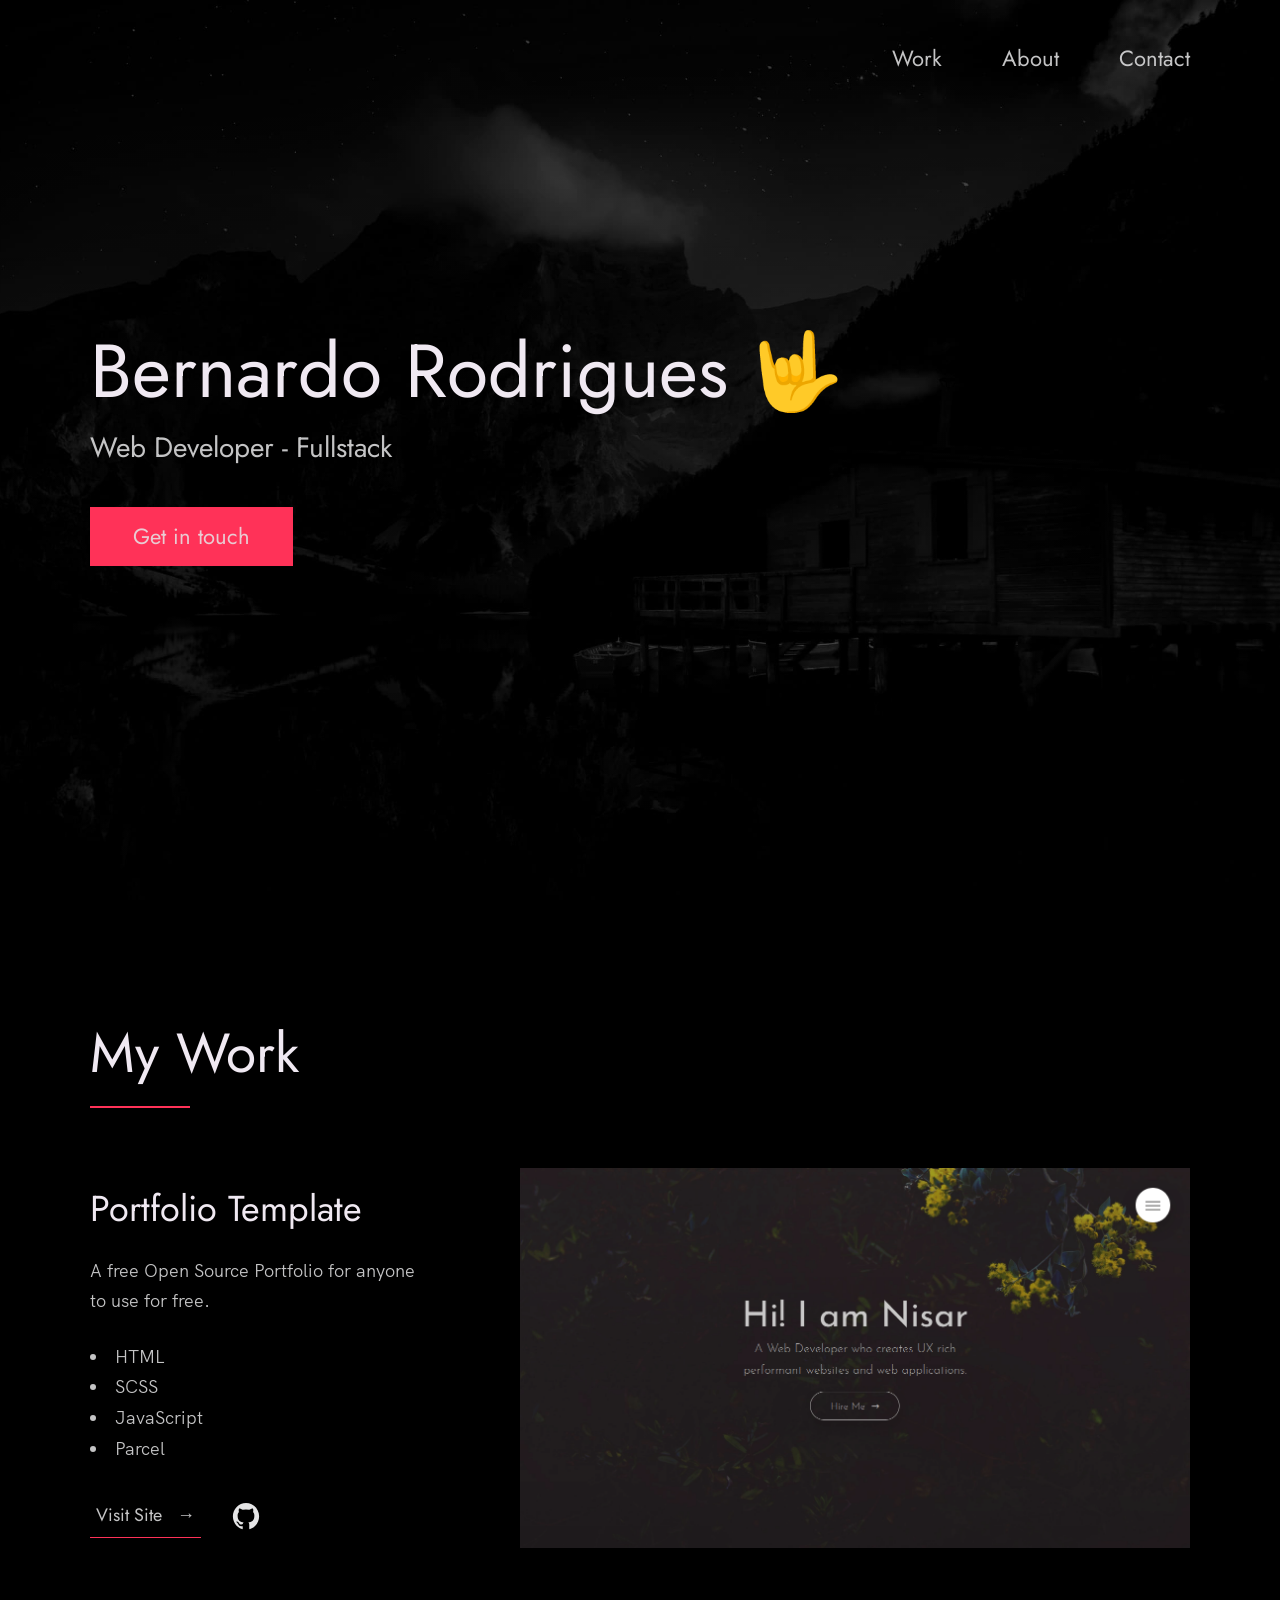
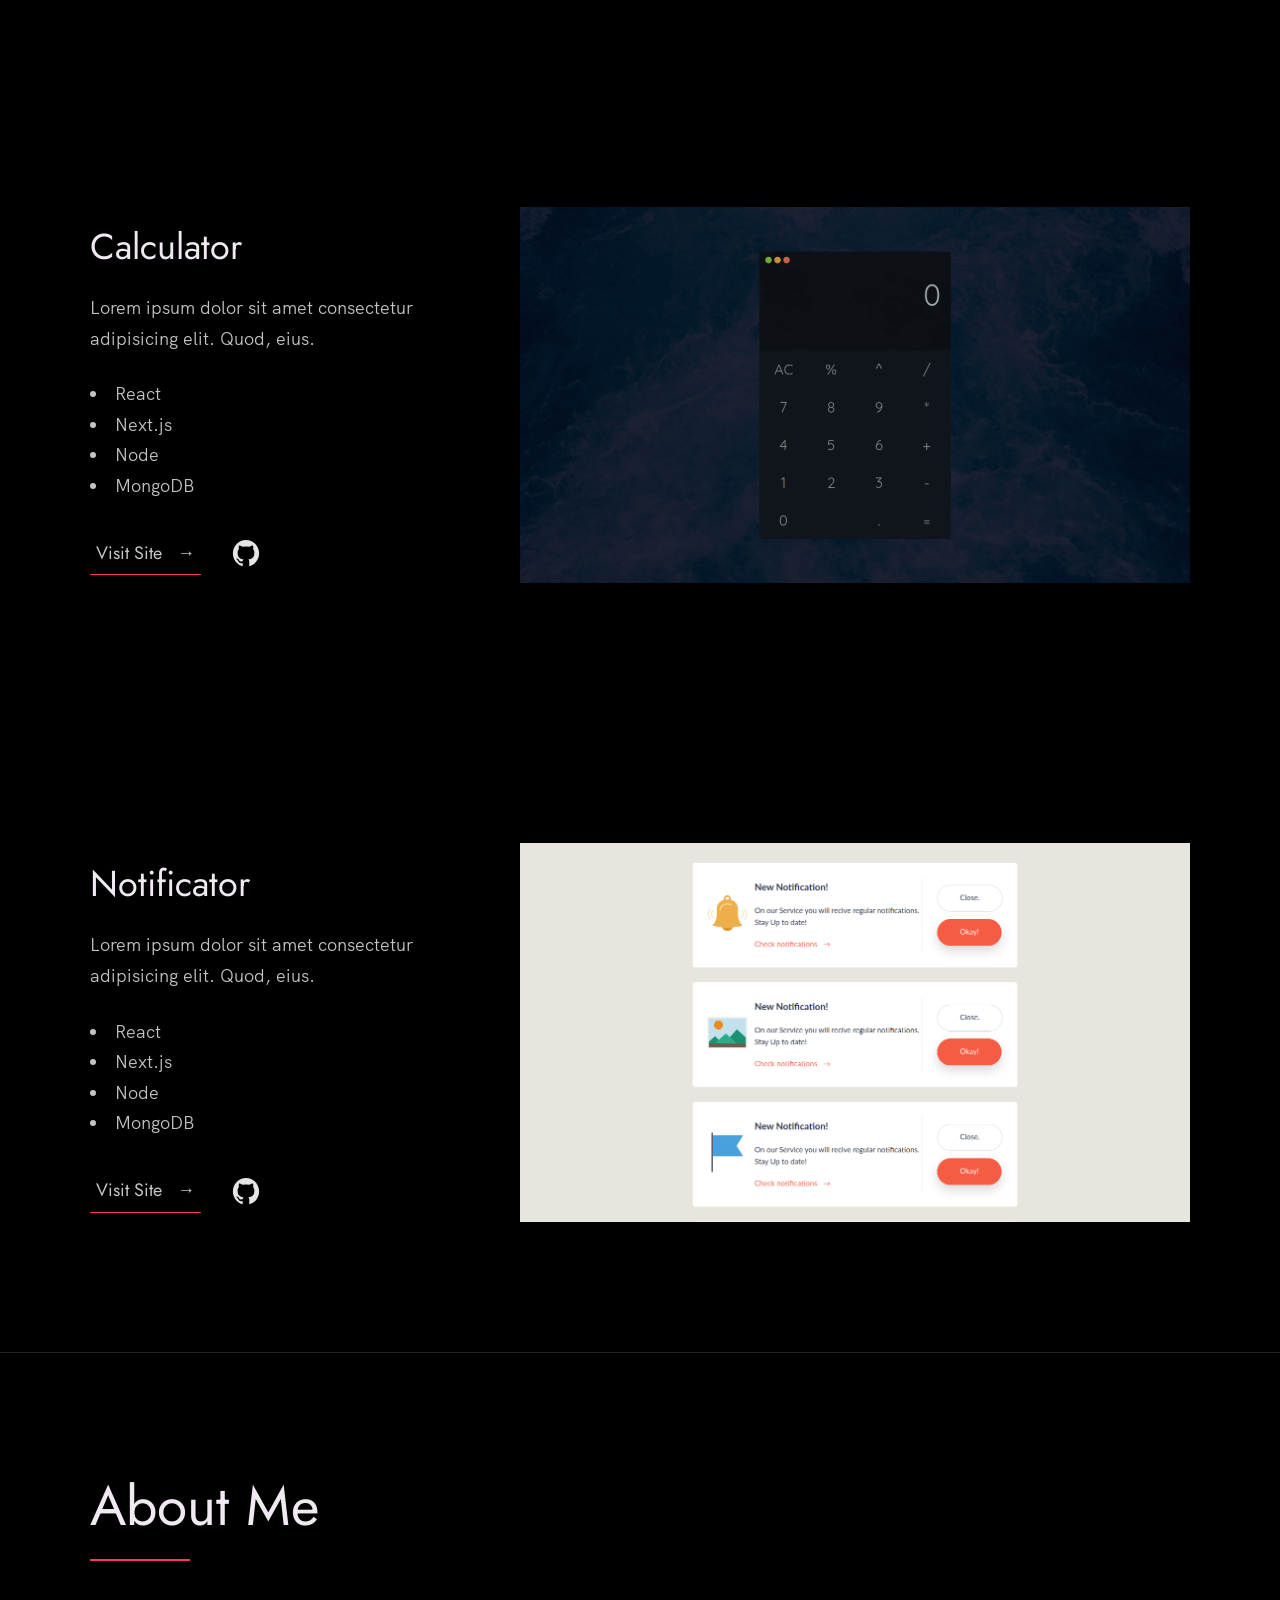
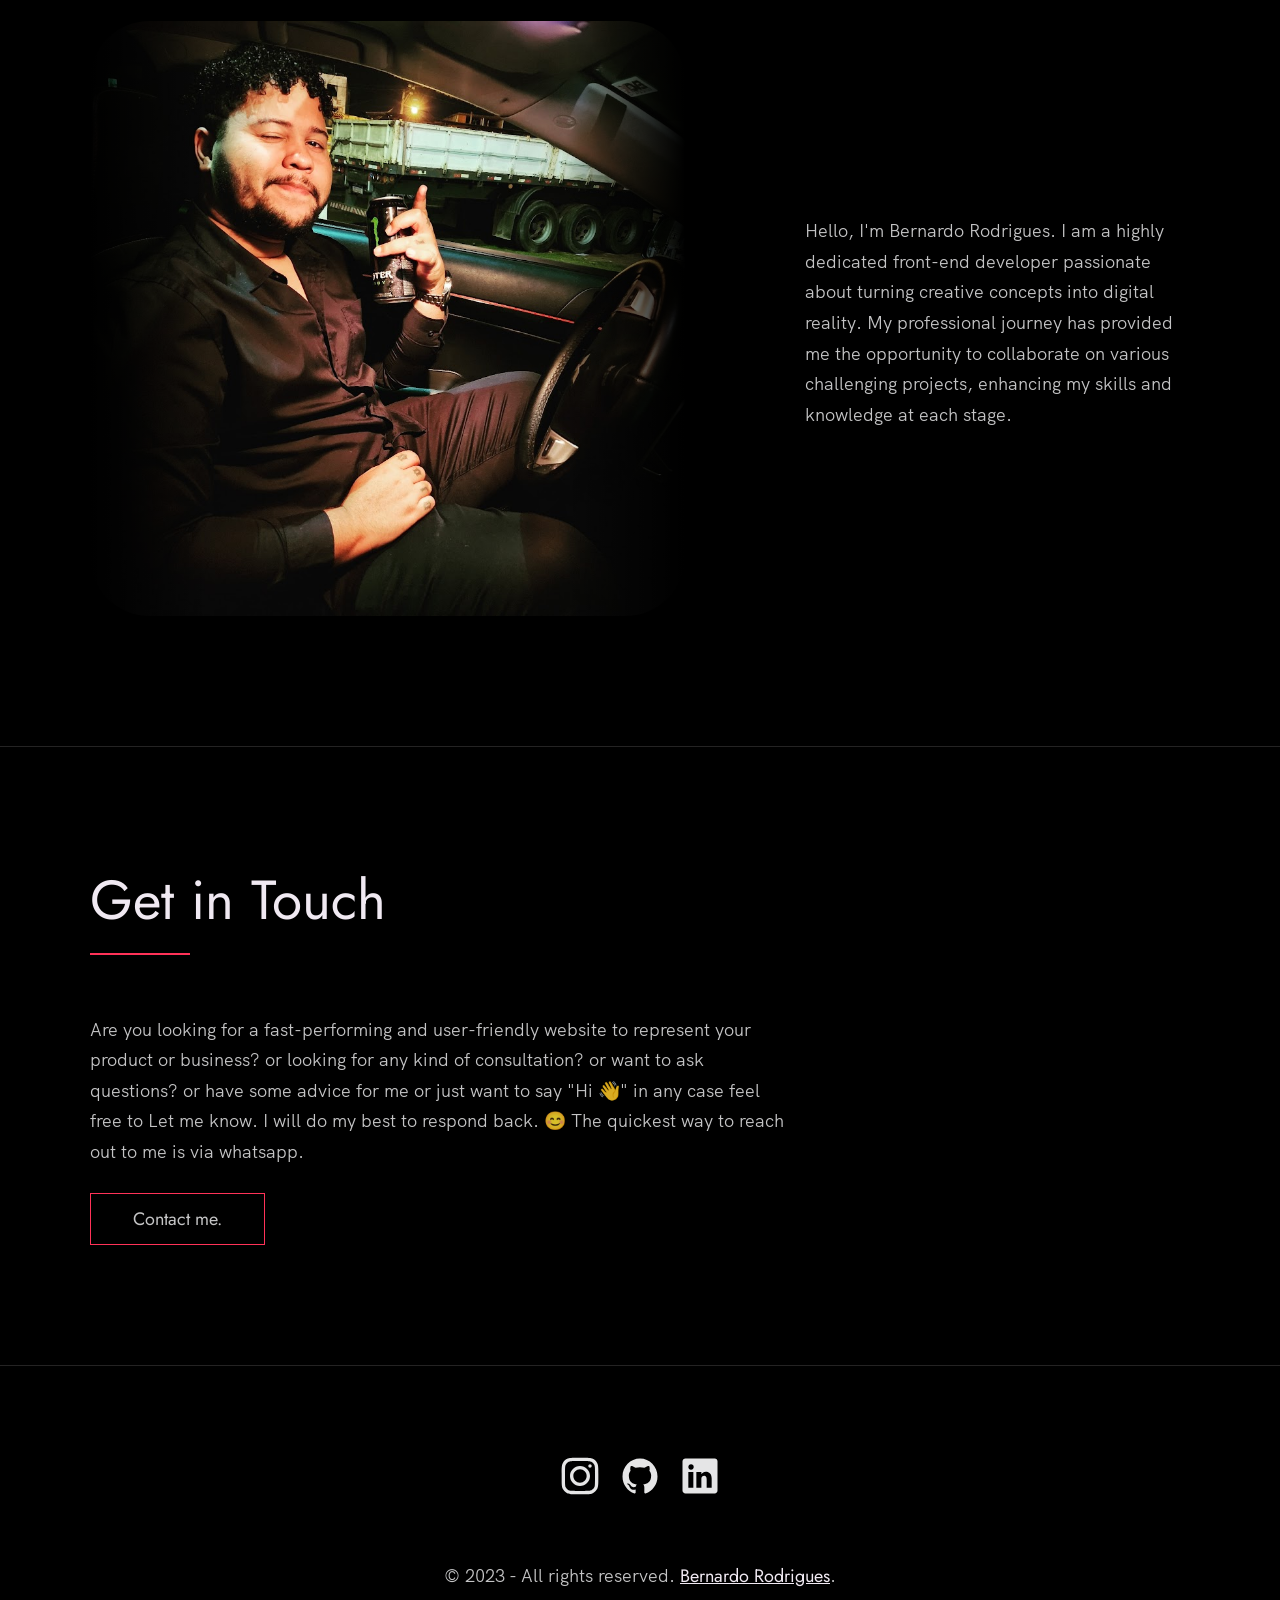
==== commit 8510211f: "Adicionando Foto" ====
--- a/index.html
+++ b/index.html
@@ -215,8 +215,9 @@
             <div class="about__photo-container">
               <img
                 class="about__photo"
-                src="https://lh3.googleusercontent.com/pw/[base64]w913-h913-s-no?authuser=0"
+                src="./images/bernardo.jpg"
                 alt=""
+                style="border-radius: 10%"
               />
             </div>
           </div>
--- a/index.css
+++ b/index.css
@@ -3,116 +3,115 @@
 /* --------------------------------------- */
 
 @font-face {
-    font-family: 'Hk Grotesk';
-    font-style: normal;
-    font-weight: 400;
-    src: url('./fonts/HKGrotesk-Regular.woff') format('woff');
+  font-family: "Hk Grotesk";
+  font-style: normal;
+  font-weight: 400;
+  src: url("./fonts/HKGrotesk-Regular.woff") format("woff");
 }
 
 @font-face {
-    font-family: 'Jost';
-    font-style: normal;
-    font-weight: 400;
-    src: url('./fonts/Jost-Regular.ttf') format('woff');
+  font-family: "Jost";
+  font-style: normal;
+  font-weight: 400;
+  src: url("./fonts/Jost-Regular.ttf") format("woff");
 }
 
 * {
-    margin: 0;
-    padding: 0;
-    box-sizing: inherit;
+  margin: 0;
+  padding: 0;
+  box-sizing: inherit;
 }
 
 :root {
-    --font-size-small: 1.8rem;
-    --font-size-normal: 2.2rem;
-    --font-size-medium: 2.8rem;
-    --font-size-medium-1: 3.6rem;
-    --font-size-large: 5.5rem;
-    --font-size-huge: 7.5rem;
-    --font-stack: 'Hk Grotesk', sans-serif;
-
-    --line-height-normal: 1.7;
-    --line-height-small: 1.2;
-
-    --black: #000;
-    --pink: #ff3258;
-    --white: #f0e9f2;
-    --white-1: #e5e5e6da;
-
-
-    --container-max-width: 1180px;
-    --container-normal-width: 800px;
-    --container-medium-width: 700px; 
-    --container-small-width: 500px;
-
-    --gutter-huge: 12rem;
-    --gutter-medium: 6rem;
-    --gutter-normal: 3rem;
-    --gutter-small-1: 2.5rem;
-    --gutter-small: 2rem;
-
-    --border-light: 1px solid rgb(36, 35, 35);
+  --font-size-small: 1.8rem;
+  --font-size-normal: 2.2rem;
+  --font-size-medium: 2.8rem;
+  --font-size-medium-1: 3.6rem;
+  --font-size-large: 5.5rem;
+  --font-size-huge: 7.5rem;
+  --font-stack: "Hk Grotesk", sans-serif;
+
+  --line-height-normal: 1.7;
+  --line-height-small: 1.2;
+
+  --black: #000;
+  --pink: #ff3258;
+  --white: #f0e9f2;
+  --white-1: #e5e5e6da;
+
+  --container-max-width: 1180px;
+  --container-normal-width: 800px;
+  --container-medium-width: 700px;
+  --container-small-width: 500px;
+
+  --gutter-huge: 12rem;
+  --gutter-medium: 6rem;
+  --gutter-normal: 3rem;
+  --gutter-small-1: 2.5rem;
+  --gutter-small: 2rem;
+
+  --border-light: 1px solid rgb(36, 35, 35);
 }
 
 html {
-    font-size: 62.5%; /* (16/10)*100 = 62.5% => 1rem = 10px */
-    box-sizing: border-box;
-    scroll-behavior: smooth;
-}
-
-@media(max-width: 1000px) {
-    html {
-        font-size: 52%;
-    }
+  font-size: 62.5%; /* (16/10)*100 = 62.5% => 1rem = 10px */
+  box-sizing: border-box;
+  scroll-behavior: smooth;
+}
+
+@media (max-width: 1000px) {
+  html {
+    font-size: 52%;
+  }
 }
 
 body {
-    font-size: var(--font-size-small);
-    font-family: var(--font-stack);
-    font-weight: 400;
-    color: var(--white-1);
-    line-height: var(--line-height-normal);
-    background: var(--black);
-    overflow-x: hidden;
+  font-size: var(--font-size-small);
+  font-family: var(--font-stack);
+  font-weight: 400;
+  color: var(--white-1);
+  line-height: var(--line-height-normal);
+  background: var(--black);
+  overflow-x: hidden;
 }
 
 .row {
-    max-width: var(--container-max-width);
-    margin: 0 auto;
-}
-
-@media(max-width: 1340px) {
-    .row {
-        max-width: 1100px;
-    }
-}
-
-@media(max-width: 1240px) {
-    .row {
-        padding: 0 var(--gutter-medium);
-    }
-}
-
-@media(max-width: 600px) {
-    .row {
-        padding: 0 var(--gutter-normal);
-    }
-}
-
-@media(max-width: 600px) {
-    .row {
-        padding: 0 var(--gutter-small);
-    }
+  max-width: var(--container-max-width);
+  margin: 0 auto;
+}
+
+@media (max-width: 1340px) {
+  .row {
+    max-width: 1100px;
+  }
+}
+
+@media (max-width: 1240px) {
+  .row {
+    padding: 0 var(--gutter-medium);
+  }
+}
+
+@media (max-width: 600px) {
+  .row {
+    padding: 0 var(--gutter-normal);
+  }
+}
+
+@media (max-width: 600px) {
+  .row {
+    padding: 0 var(--gutter-small);
+  }
 }
 
 section {
-    padding: var(--gutter-huge) 0;
-    border-bottom: var(--border-light);
+  padding: var(--gutter-huge) 0;
+  border-bottom: var(--border-light);
 }
 
 img {
-    object-fit: contain;
-    max-width: 100%;
+  object-fit: contain;
+  max-width: 100%;
 }
 
 /* --------------------------------------- */
@@ -122,65 +121,65 @@
 h1,
 h2,
 h3 {
-    font-family: 'Jost', sans-serif;
-    font-weight: 400;
-    line-height: var(--line-height-small);
-    color: var(--white);
+  font-family: "Jost", sans-serif;
+  font-weight: 400;
+  line-height: var(--line-height-small);
+  color: var(--white);
 }
 
 .heading-primary {
-    line-height: 1;
-    font-size: var(--font-size-huge);
-    font-weight: 400;
-}
-
-@media(max-width: 900px) {
-    .heading-primary {
-        font-size: 6.5rem;
-    }
+  line-height: 1;
+  font-size: var(--font-size-huge);
+  font-weight: 400;
+}
+
+@media (max-width: 900px) {
+  .heading-primary {
+    font-size: 6.5rem;
+  }
 }
 
 h2 {
+  font-size: var(--font-size-large);
+  margin-bottom: var(--gutter-medium);
+}
+
+h2::after {
+  content: "";
+  display: block;
+  height: 2px;
+  width: 10rem;
+  background: var(--pink);
+  margin: var(--gutter-small) 0;
+}
+
+h3 {
+  font-size: var(--font-size-medium-1);
+  margin-bottom: var(--gutter-small);
+}
+
+@media (max-width: 500px) {
+  .heading-primary {
     font-size: var(--font-size-large);
-    margin-bottom: var(--gutter-medium);
-}
-
-h2::after {
-    content: '';
-    display: block;
-    height: 2px;
-    width: 10rem;
-    background: var(--pink);
-    margin: var(--gutter-small) 0;
-}
-
-h3 {
+  }
+
+  h2 {
     font-size: var(--font-size-medium-1);
-    margin-bottom: var(--gutter-small);
-}
-
-@media(max-width: 500px) {
-    .heading-primary {
-        font-size: var(--font-size-large);
-    }
-
-    h2 {
-        font-size: var(--font-size-medium-1);
-    }
-
-    h3 {
-        font-size: var(--font-size-medium);
-    }
+  }
+
+  h3 {
+    font-size: var(--font-size-medium);
+  }
 }
 
 p {
-    margin: var(--gutter-small-1) 0;
-}
-
-@media(max-width: 900px) {
-    p { 
-        max-width: var(--container-small-width);
-    }
+  margin: var(--gutter-small-1) 0;
+}
+
+@media (max-width: 900px) {
+  p {
+    max-width: var(--container-small-width);
+  }
 }
 
 /* --------------------------------------- */
@@ -188,379 +187,398 @@
 /* --------------------------------------- */
 
 a {
-    color: var(--white);
-    font-weight: 400;
-    font-family: 'Jost', sans-serif;
-    transition: all .2s;
-    outline: 2px solid transparent;
+  color: var(--white);
+  font-weight: 400;
+  font-family: "Jost", sans-serif;
+  transition: all 0.2s;
+  outline: 2px solid transparent;
 }
 
 ::-moz-focus-inner {
-    border: 0;
+  border: 0;
 }
 
 button:focus,
 a:focus {
-    outline: 2px solid var(--pink);
+  outline: 2px solid var(--pink);
 }
 
 body:not(.user-is-tabbing) button:focus,
 body:not(.user-is-tabbing) a:focus {
-    outline: none;
+  outline: none;
 }
 
 .link:hover {
-    color: var(--pink);
+  color: var(--pink);
 }
 
 .btn {
-    position: relative;
-    display: inline-block;
-    padding: 1rem 4.2rem;
-    text-decoration: none;
-    color: inherit;
-    border: 1px solid  var(--pink);
-    font-weight: 400;
+  position: relative;
+  display: inline-block;
+  padding: 1rem 4.2rem;
+  text-decoration: none;
+  color: inherit;
+  border: 1px solid var(--pink);
+  font-weight: 400;
 }
 
 .btn:focus {
-    outline: none;
+  outline: none;
 }
 
 .btn::after {
-    content: '';
-    display: block;
-    position: absolute;
-    top: 0;
-    left: 0;
-    right: 100%;
-    background: var(--white);
-    height: 100%;
-    z-index: -1;
-    transition: all 0.2s cubic-bezier(1, 0.68, 0.16, 0.9);
+  content: "";
+  display: block;
+  position: absolute;
+  top: 0;
+  left: 0;
+  right: 100%;
+  background: var(--white);
+  height: 100%;
+  z-index: -1;
+  transition: all 0.2s cubic-bezier(1, 0.68, 0.16, 0.9);
 }
 
 .btn:hover::after,
 .btn:focus::after {
-    right: 0;
-    background: var(--pink);
+  right: 0;
+  background: var(--pink);
 }
 
 .btn--pink {
-    background: var(--pink);
-    transition: all 0.2s;
+  background: var(--pink);
+  transition: all 0.2s;
 }
 
 .btn--pink::after {
-    display: none;
+  display: none;
 }
 
 .btn--pink:hover,
 .btn--pink:focus {
-    background: transparent;
+  background: transparent;
 }
 
 .link__text {
-    position: relative;
-    display: inline-block;
-    padding: .6rem;
-    color: inherit;
-    text-decoration: none;
-    border-bottom: 1px solid var(--pink);
+  position: relative;
+  display: inline-block;
+  padding: 0.6rem;
+  color: inherit;
+  text-decoration: none;
+  border-bottom: 1px solid var(--pink);
 }
 
 .link__text::after {
-    content: '';
-    display: block;
-    position: absolute;
-    top: 0;
-    left: 0;
-    right: 100%;
-    background: var(--white);
-    height: 100%;
-    z-index: -1;
-    transition: all 0.2s cubic-bezier(1, 0.68, 0.16, 0.9);
+  content: "";
+  display: block;
+  position: absolute;
+  top: 0;
+  left: 0;
+  right: 100%;
+  background: var(--white);
+  height: 100%;
+  z-index: -1;
+  transition: all 0.2s cubic-bezier(1, 0.68, 0.16, 0.9);
 }
 
 .link__text:focus {
-    outline: none;
+  outline: none;
 }
 
 .link__text:hover::after,
 .link__text:focus:after {
-    right: 0;
-    background: var(--pink);
+  right: 0;
+  background: var(--pink);
 }
 
 .link__text span {
-    padding-left: 1rem;
-    font-family: sans-serif;
+  padding-left: 1rem;
+  font-family: sans-serif;
 }
 
 /* ----- Back to Top ----- */
 
 .back-to-top {
-    position: fixed;
-    bottom: 4rem;
-    right: 4rem;
-    display: flex;
+  position: fixed;
+  bottom: 4rem;
+  right: 4rem;
+  display: flex;
+  justify-content: center;
+  align-items: center;
+  height: 5.5rem;
+  width: 5.5rem;
+  background-color: var(--pink);
+  border-radius: 50%;
+  z-index: 10;
+  visibility: hidden;
+  transition: all 0.4s;
+}
+
+.back-to-top__image {
+  height: 70%;
+}
+
+@media (max-width: 900px) {
+  .back-to-top {
+    right: 2rem;
+  }
+}
+
+@media (max-width: 500px) {
+  .back-to-top {
+    right: 1rem;
+  }
+}
+
+/* --------------------------------------- */
+/* ----- Navigation ----- */
+/* --------------------------------------- */
+
+.nav {
+  display: flex;
+  justify-content: flex-end;
+  padding: var(--gutter-normal) 0;
+}
+
+.nav__items {
+  display: flex;
+  list-style: none;
+}
+
+.nav__item:not(:last-child) {
+  margin-right: var(--gutter-medium);
+}
+
+@media (max-width: 500px) {
+  .nav {
     justify-content: center;
-    align-items: center;
-    height: 5.5rem;
-    width: 5.5rem;
-    background-color: var(--pink);
-    border-radius: 50%;
-    z-index: 10;
-    visibility: hidden;
-    transition: all .4s;
-}
-
-.back-to-top__image {
-    height: 70%;
-}
-
-@media(max-width: 900px) {
-    .back-to-top {
-        right: 2rem;
-    }
-}
-
-@media(max-width: 500px) {
-    .back-to-top {
-        right: 1rem;
-    }
-}
-
-/* --------------------------------------- */
-/* ----- Navigation ----- */
-/* --------------------------------------- */
-
-.nav {
-    display: flex;
-    justify-content: flex-end;
-    padding: var(--gutter-normal) 0;
-}
-
-.nav__items {
-    display: flex;
-    list-style: none;
-}
-
-.nav__item:not(:last-child) {
+  }
+}
+
+@media (max-width: 400px) {
+  .nav__item:not(:last-child) {
+    margin-right: var(--gutter-normal);
+  }
+}
+
+@media (max-width: 300px) {
+  .nav {
+    font-size: var(--font-size-small);
+  }
+}
+
+.nav__link {
+  position: relative;
+  display: inline-block;
+  padding: 1rem 0;
+  text-decoration: none;
+  color: inherit;
+  transition: all 0.2s;
+}
+
+.nav__link::after {
+  content: "";
+  position: absolute;
+  bottom: 0;
+  left: 0;
+  right: 100%;
+  display: inline-block;
+  height: 1rem;
+  background: var(--white);
+  transition: all 0.25s cubic-bezier(1, 0.68, 0.16, 0.9);
+}
+
+.nav__link:hover {
+  color: var(--pink);
+}
+
+.nav__link:hover::after {
+  right: 0;
+  height: 2px;
+  background: var(--pink);
+}
+
+/* --------------------------------------- */
+/* ----- Header ----- */
+/* --------------------------------------- */
+
+.header {
+  background: linear-gradient(rgba(0, 0, 0, 0.1), rgba(0, 0, 0, 0.4)),
+    url("./images/header.jpg");
+  height: 100vh;
+  background-size: cover;
+  background-position: center;
+  background-attachment: fixed;
+  font-size: var(--font-size-normal);
+}
+
+.header__text {
+  position: absolute;
+  top: 50%;
+  transform: translateY(-50%);
+}
+
+.header__text p {
+  margin: 1.5rem 0 3.5rem;
+  max-width: var(--container-medium-width);
+  font-family: "Jost", sans-serif;
+  font-size: var(--font-size-medium);
+}
+
+@media (max-width: 500px) {
+  .header {
+    text-align: center;
+  }
+
+  .header__text p {
+    transform: scale(0.8);
+  }
+}
+
+/* --------------------------------------- */
+/* ----- Work ----- */
+/* --------------------------------------- */
+
+.work__box {
+  display: flex;
+  align-items: center;
+}
+
+@media (max-width: 900px) {
+  .work__box {
+    align-items: initial;
+    flex-direction: column-reverse;
+  }
+}
+
+.work__box:not(:last-child) {
+  margin-bottom: 25rem;
+}
+
+@media (max-width: 500px) {
+  .work__box:not(:last-child) {
+    margin-bottom: 20rem;
+  }
+}
+
+.work__links {
+  display: flex;
+  align-items: center;
+}
+
+.work__text {
+  flex: 0 0 30%;
+}
+
+.work__list {
+  /* list-style-type: square; */
+  list-style-position: inside;
+  margin-bottom: var(--gutter-normal);
+}
+
+.work__code {
+  display: block;
+  height: 3rem;
+  margin-left: var(--gutter-normal);
+  transition: all 0.3s;
+}
+
+.work__code:hover {
+  transform: scale(1.2);
+}
+
+.work__image-box {
+  margin-bottom: var(--gutter-normal);
+}
+
+@media (min-width: 901px) {
+  .work__image-box {
+    flex: 1;
+    margin: 0 0 0 10rem;
+  }
+}
+
+@media (max-width: 900px) {
+  .work__code {
+    height: 4rem;
+  }
+}
+
+/* --------------------------------------- */
+/* ----- Clients ----- */
+/* --------------------------------------- */
+
+.client__logos {
+  display: flex;
+  justify-content: space-between;
+  filter: invert(100%) grayscale(100%) opacity(0.8);
+}
+
+.client__logo {
+  height: 6.5rem;
+  max-width: 18rem;
+}
+
+@media (max-width: 1240px) {
+  .client__logos {
+    overflow-x: scroll;
+    padding: var(--gutter-normal);
+  }
+
+  .client__logo:not(:last-of-type) {
     margin-right: var(--gutter-medium);
-}
-
-@media(max-width: 500px) {
-    .nav {
-        justify-content: center;
-    }
-}
-
-@media(max-width: 400px) {
-    .nav__item:not(:last-child) {
-        margin-right: var(--gutter-normal);
-    }
-}
-
-@media(max-width: 300px) {
-    .nav {
-        font-size: var(--font-size-small);
-    }
-}
-
-.nav__link {
-    position: relative;
-    display: inline-block;
-    padding: 1rem 0;
-    text-decoration: none;
-    color: inherit;
-    transition: all .2s;
-}
-
-.nav__link::after {
-    content: '';
-    position: absolute;
-    bottom: 0;
-    left: 0;
-    right: 100%;
-    display: inline-block;
-    height: 1rem;
-    background: var(--white);
-    transition: all 0.25s cubic-bezier(1, 0.68, 0.16, 0.9);
-}
-
-.nav__link:hover {
-    color: var(--pink);
-}
-
-.nav__link:hover::after {
-    right: 0;
-    height: 2px;
-    background: var(--pink);
-}
-
-/* --------------------------------------- */
-/* ----- Header ----- */
-/* --------------------------------------- */
-
-.header {
-    background: linear-gradient(rgba(0,0,0, .1), rgba(0,0,0, .4)), 
-        url('./images/header.jpg');
-    height: 100vh;
-    background-size: cover;
-    background-position: center;
-    background-attachment: fixed;
-    font-size: var(--font-size-normal);
-}
-
-.header__text {
-    position: absolute;
-    top: 50%;
-    transform: translateY(-50%);
-}
-
-.header__text p {
-    margin: 1.5rem 0 3.5rem;
-    max-width: var(--container-medium-width);
-    font-family: 'Jost', sans-serif;
-    font-size: var(--font-size-medium);
-}
-
-@media(max-width: 500px) {
-    .header {
-        text-align: center;
-    }
-
-    .header__text p {
-        transform: scale(.8);
-    }
-}
-
-/* --------------------------------------- */
-/* ----- Work ----- */
-/* --------------------------------------- */
-
-.work__box {
-    display: flex;
-    align-items: center;
-}
-
-@media(max-width: 900px) {
-    .work__box {
-        align-items: initial;
-        flex-direction: column-reverse;
-    }
-}
-
-.work__box:not(:last-child) {
-    margin-bottom: 25rem;
-}
-
-@media(max-width: 500px) {
-    .work__box:not(:last-child) {
-        margin-bottom: 20rem;
-    }
-}
-
-.work__links {
-    display: flex;
-    align-items: center;
-}
-
-.work__text {
-    flex: 0 0 30%;
-}
-
-.work__list {
-    /* list-style-type: square; */
-    list-style-position: inside;
-    margin-bottom: var(--gutter-normal);
-}
-
-.work__code {
-    display: block;
-    height: 3rem;
-    margin-left: var(--gutter-normal);
-    transition: all .3s;
-}
-
-.work__code:hover {
-    transform: scale(1.2);
-}
-
-.work__image-box {
-    margin-bottom: var(--gutter-normal);
-}
-
-@media(min-width: 901px) {
-    .work__image-box {
-        flex: 1;
-        margin: 0 0 0 10rem;
-    }
-}
-
-@media(max-width: 900px) {
-    .work__code {
-        height: 4rem;
-    }
-}
-
-/* --------------------------------------- */
-/* ----- Clients ----- */
-/* --------------------------------------- */
-
-.client__logos {
-    display: flex;
-    justify-content: space-between;
-    filter: invert(100%) grayscale(100%) opacity(.8);
-}
-
-.client__logo {
-    height: 6.5rem;
-    max-width: 18rem;
-}
-
-@media(max-width: 1240px) {
-    .client__logos {
-        overflow-x: scroll;
-        padding: var(--gutter-normal);
-    }
-
-    .client__logo:not(:last-of-type) {
-        margin-right: var(--gutter-medium);
-    }
+  }
 }
 
 /* --------------------------------------- */
 /* ----- About ----- */
 /* --------------------------------------- */
 
+.about__photo-container::before,
+.about__photo-container::after {
+  content: "";
+  position: absolute;
+  top: 0;
+  bottom: 0;
+  width: 20%; /* Adjust this value to control the width of the gradient */
+  background: linear-gradient(to left, rgba(0, 0, 0, 0), rgba(0, 0, 0, 1));
+  pointer-events: none;
+}
+
+.about__photo-container::after {
+  right: 0;
+  left: auto;
+  background: linear-gradient(to right, rgba(0, 0, 0, 0), rgba(0, 0, 0, 1));
+}
+
+/* Rest of your existing styles */
 .about__content {
-    display: flex;
-    flex-direction: row-reverse;
-    align-items: center;
-}
-
-@media(max-width: 900px) {
-    .about__content {
-        flex-direction: column-reverse;
-        align-items: initial;
-    }
+  display: flex;
+  flex-direction: row-reverse;
+  align-items: center;
+}
+
+@media (max-width: 900px) {
+  .about__content {
+    flex-direction: column-reverse;
+    align-items: initial;
+  }
 }
 
 .about__photo-container {
-    margin-bottom: var(--gutter-normal);
-}
-
-@media(min-width: 901px) {
-    .about__text {
-        flex: 0 0 35%;
-    }
-    
-    .about__photo-container {
-        flex: 1;
-        margin: 0 var(--gutter-huge) 0 0;
-    }
+  margin-bottom: var(--gutter-normal);
+  position: relative; /* Make sure the pseudo-elements are positioned relative to this container */
+}
+
+@media (min-width: 901px) {
+  .about__text {
+    flex: 0 0 35%;
+  }
+
+  .about__photo-container {
+    flex: 1;
+    margin: 0 var(--gutter-huge) 0 0;
+  }
 }
 
 /* --------------------------------------- */
@@ -568,7 +586,7 @@
 /* --------------------------------------- */
 
 .contact__info {
-    max-width: var(--container-medium-width);
+  max-width: var(--container-medium-width);
 }
 
 /* --------------------------------------- */
@@ -576,38 +594,38 @@
 /* --------------------------------------- */
 
 .footer {
-    text-align: center;
-    padding: var(--gutter-medium) 0 var(--gutter-normal);
+  text-align: center;
+  padding: var(--gutter-medium) 0 var(--gutter-normal);
 }
 
 .footer__social-links {
-    display: flex;
-    justify-content: center;
-    padding: var(--gutter-normal) 0;
-    list-style: none;
+  display: flex;
+  justify-content: center;
+  padding: var(--gutter-normal) 0;
+  list-style: none;
 }
 
 .footer__social-link-item:not(:last-of-type) {
-    margin-right: var(--gutter-small);
+  margin-right: var(--gutter-small);
 }
 
 .footer__social-image {
-    height: 4rem;
+  height: 4rem;
 }
 
 .footer__github-buttons {
-    display: flex;
-    justify-content: center;
+  display: flex;
+  justify-content: center;
 }
 
 .footer__github-buttons iframe {
-    height: 2.5rem;
-    width: 84px;
-    transform: translateY(3px);
-}
-
-@media(max-width: 500px) {
-    .footer {
-        padding: var(--gutter-medium) 0;
-    } 
-}
+  height: 2.5rem;
+  width: 84px;
+  transform: translateY(3px);
+}
+
+@media (max-width: 500px) {
+  .footer {
+    padding: var(--gutter-medium) 0;
+  }
+}
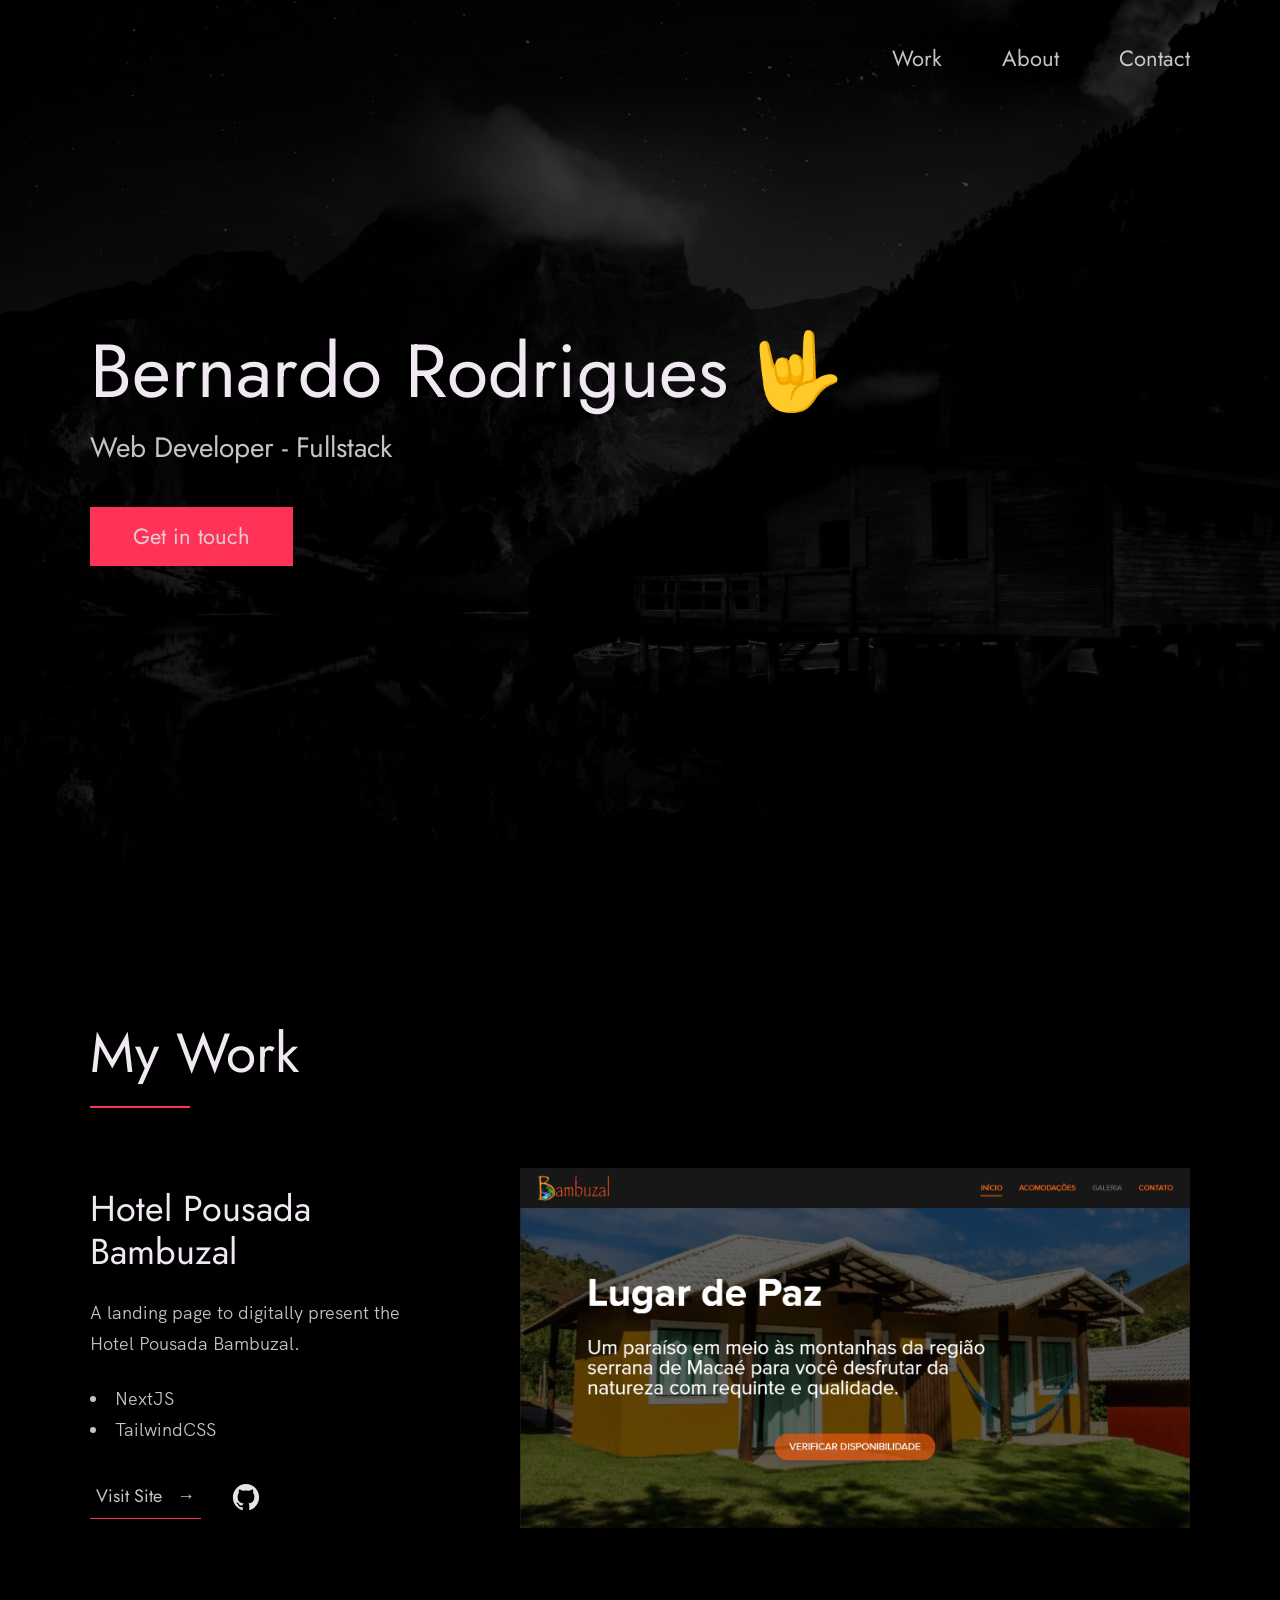
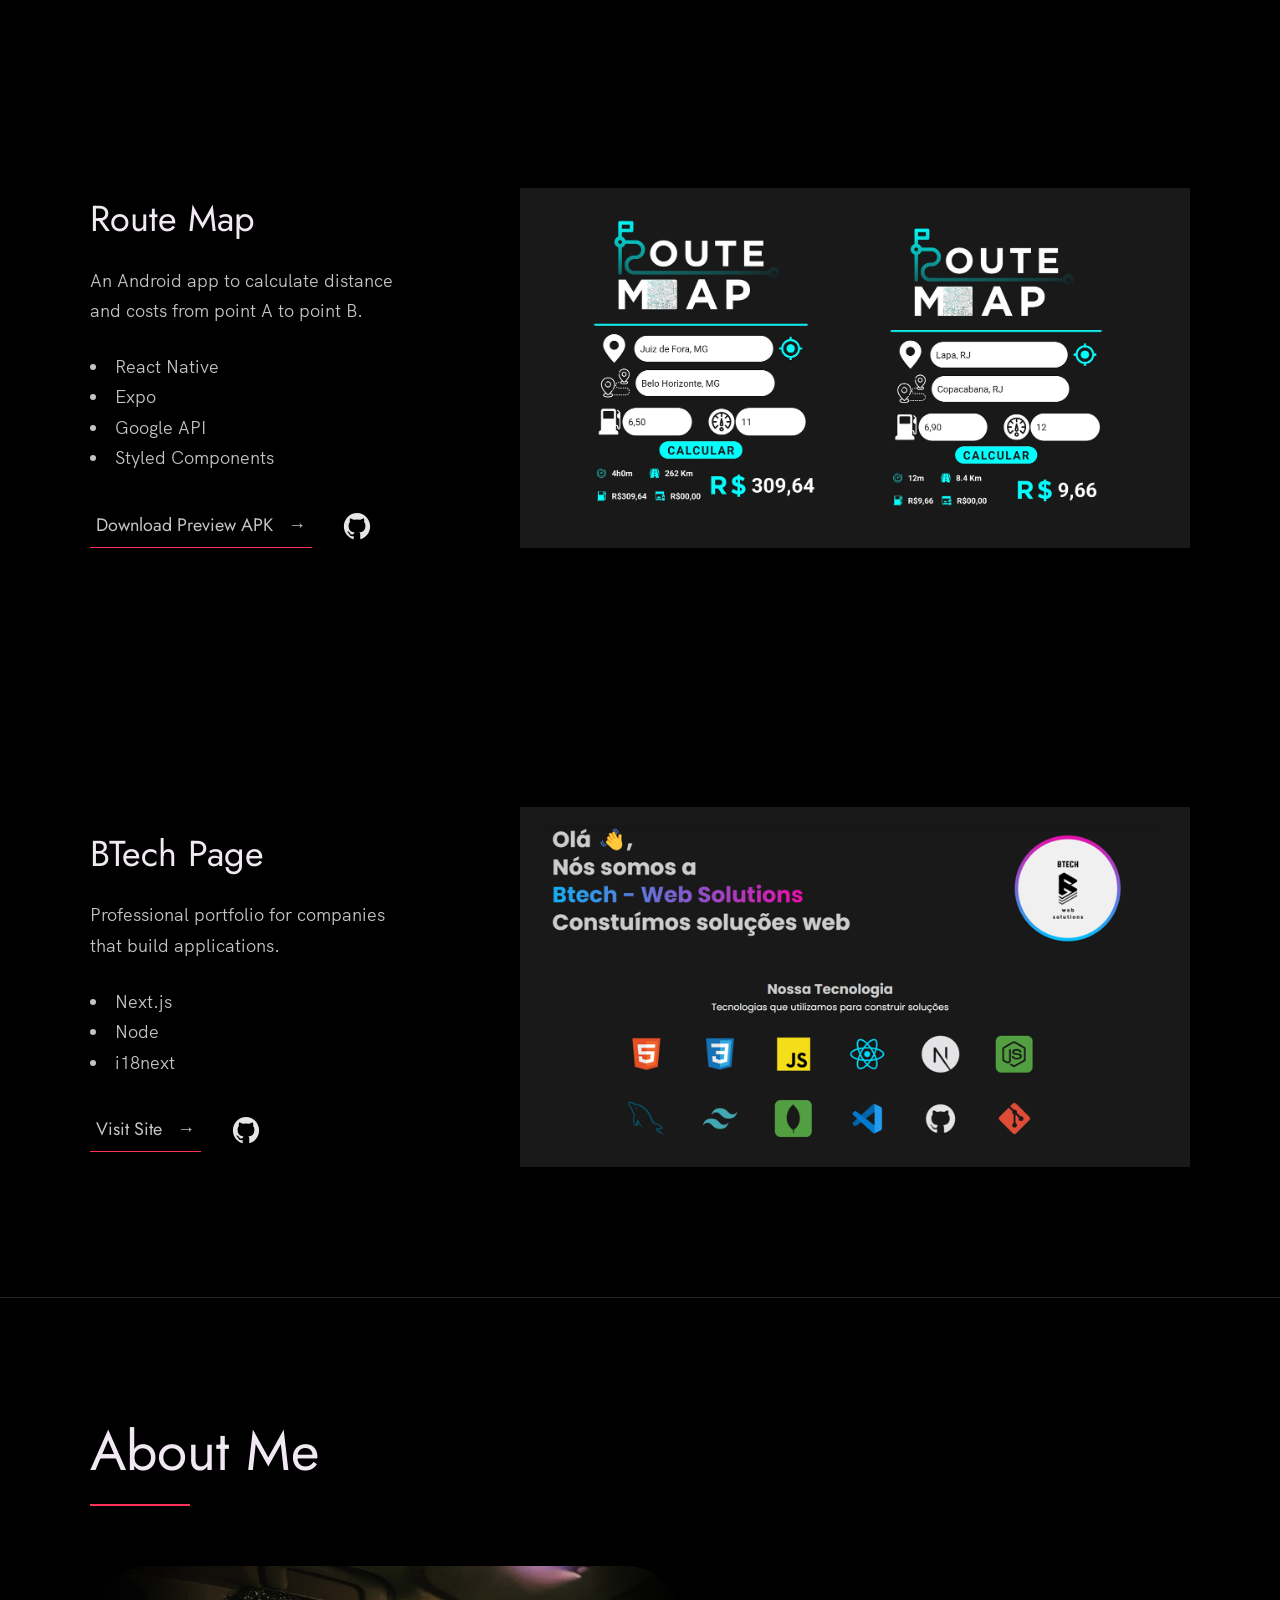
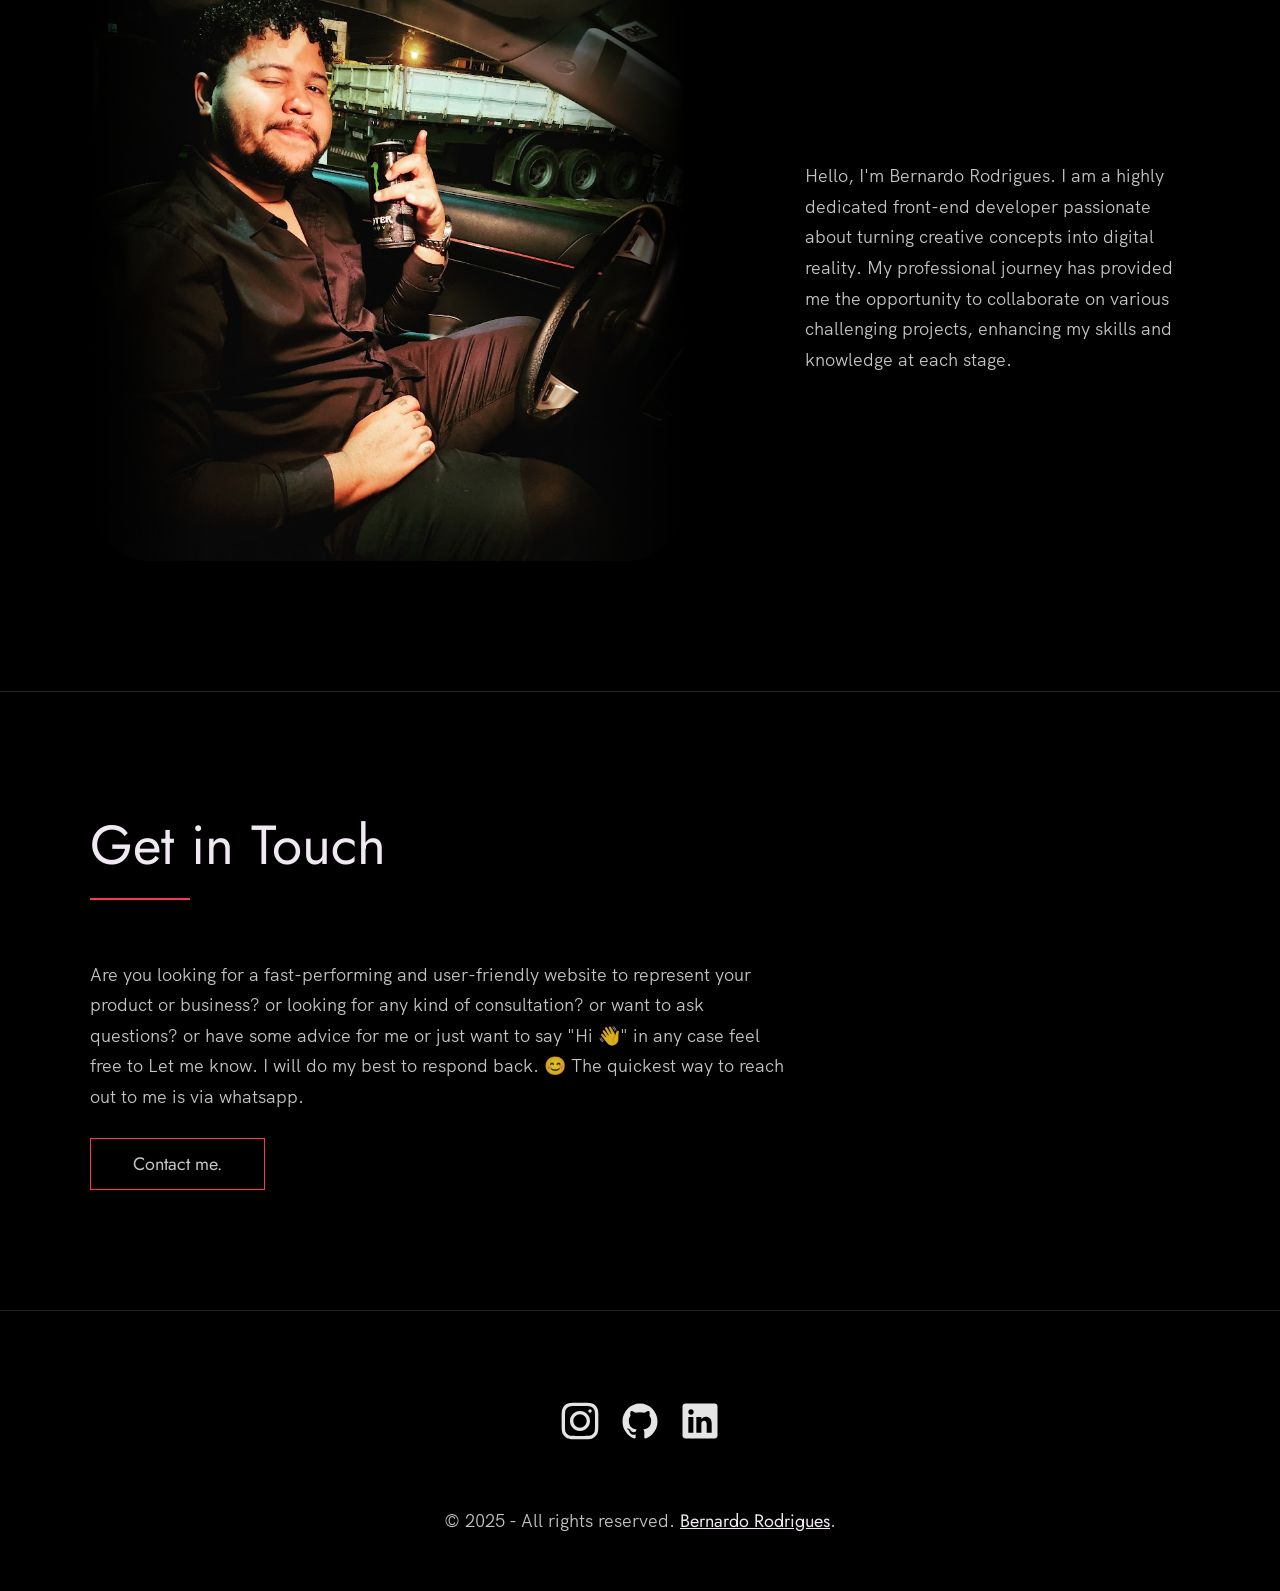
==== commit 4e891964: "Portfolio Update" ====
--- a/index.html
+++ b/index.html
@@ -62,25 +62,26 @@
 
             <div class="work__box">
               <div class="work__text">
-                <h3>Portfolio Template</h3>
-                <p>A free Open Source Portfolio for anyone to use for free.</p>
+                <h3>Hotel Pousada Bambuzal</h3>
+                <p>
+                  A landing page to digitally present the Hotel Pousada
+                  Bambuzal.
+                </p>
                 <ul class="work__list">
-                  <li>HTML</li>
-                  <li>SCSS</li>
-                  <li>JavaScript</li>
-                  <li>Parcel</li>
+                  <li>NextJS</li>
+                  <li>TailwindCSS</li>
                 </ul>
 
                 <div class="work__links">
                   <a
-                    href="https://nisar.surge.sh"
+                    href="https://www.hotelpousadabambuzal.com/"
                     target="_blank"
                     class="link__text"
                   >
                     Visit Site <span>&rarr;</span>
                   </a>
                   <a
-                    href="https://github.com/nisarhassan12/portfolio"
+                    href="https://github.com/brodrigues0ll/new-hpb"
                     title="View Source Code"
                     target="_blank"
                   >
@@ -94,7 +95,7 @@
               </div>
               <div class="work__image-box">
                 <img
-                  src="./images/project-1.png"
+                  src="./images/hpb.png"
                   class="work__image"
                   alt="Project 1"
                 />
@@ -103,23 +104,26 @@
 
             <div class="work__box">
               <div class="work__text">
-                <h3>Calculator</h3>
+                <h3>Route Map</h3>
                 <p>
-                  Lorem ipsum dolor sit amet consectetur adipisicing elit. Quod,
-                  eius.
+                  An Android app to calculate distance and costs from point A to
+                  point B.
                 </p>
                 <ul class="work__list">
-                  <li>React</li>
-                  <li>Next.js</li>
-                  <li>Node</li>
-                  <li>MongoDB</li>
+                  <li>React Native</li>
+                  <li>Expo</li>
+                  <li>Google API</li>
+                  <li>Styled Components</li>
                 </ul>
 
                 <div class="work__links">
-                  <a href="#" class="link__text">
-                    Visit Site <span>&rarr;</span>
-                  </a>
-                  <a href="#">
+                  <a href="./apks/RouteMap.apk" class="link__text" download>
+                    Download Preview APK <span>&rarr;</span>
+                  </a>
+                  <a
+                    href="https://github.com/brodrigues0ll/Route-Map"
+                    target="_blank"
+                  >
                     <img
                       src="./images/github.svg"
                       class="work__code"
@@ -131,7 +135,7 @@
               </div>
               <div class="work__image-box">
                 <img
-                  src="./images/project-2.png"
+                  src="./images/RouteMap.png"
                   class="work__image"
                   alt="Project 1"
                 />
@@ -140,23 +144,28 @@
 
             <div class="work__box">
               <div class="work__text">
-                <h3>Notificator</h3>
+                <h3>BTech Page</h3>
                 <p>
-                  Lorem ipsum dolor sit amet consectetur adipisicing elit. Quod,
-                  eius.
+                  Professional portfolio for companies that build applications.
                 </p>
                 <ul class="work__list">
-                  <li>React</li>
                   <li>Next.js</li>
                   <li>Node</li>
-                  <li>MongoDB</li>
+                  <li>i18next</li>
                 </ul>
 
                 <div class="work__links">
-                  <a href="#" class="link__text">
+                  <a
+                    href="https://btech-websolutions.github.io/"
+                    class="link__text"
+                    target="_blank"
+                  >
                     Visit Site <span>&rarr;</span>
                   </a>
-                  <a href="#">
+                  <a
+                    href="https://github.com/btech-websolutions/btech-websolutions.github.io/tree/main"
+                    target="_blank"
+                  >
                     <img
                       src="./images/github.svg"
                       class="work__code"
@@ -168,7 +177,7 @@
               </div>
               <div class="work__image-box">
                 <img
-                  src="./images/project-3.png"
+                  src="./images/BTech.png"
                   class="work__image"
                   alt="Project 3"
                 />
@@ -301,7 +310,7 @@
 
         <!-- If you give me some credit by keeping the below paragraph, will be huge for me 😊 Thanks. -->
         <p>
-          &copy; 2023 - All rights reserved.
+          &copy; 2025 - All rights reserved.
           <a href="#" class="link">Bernardo Rodrigues</a>.
         </p>
         <div class="footer__github-buttons"></div>
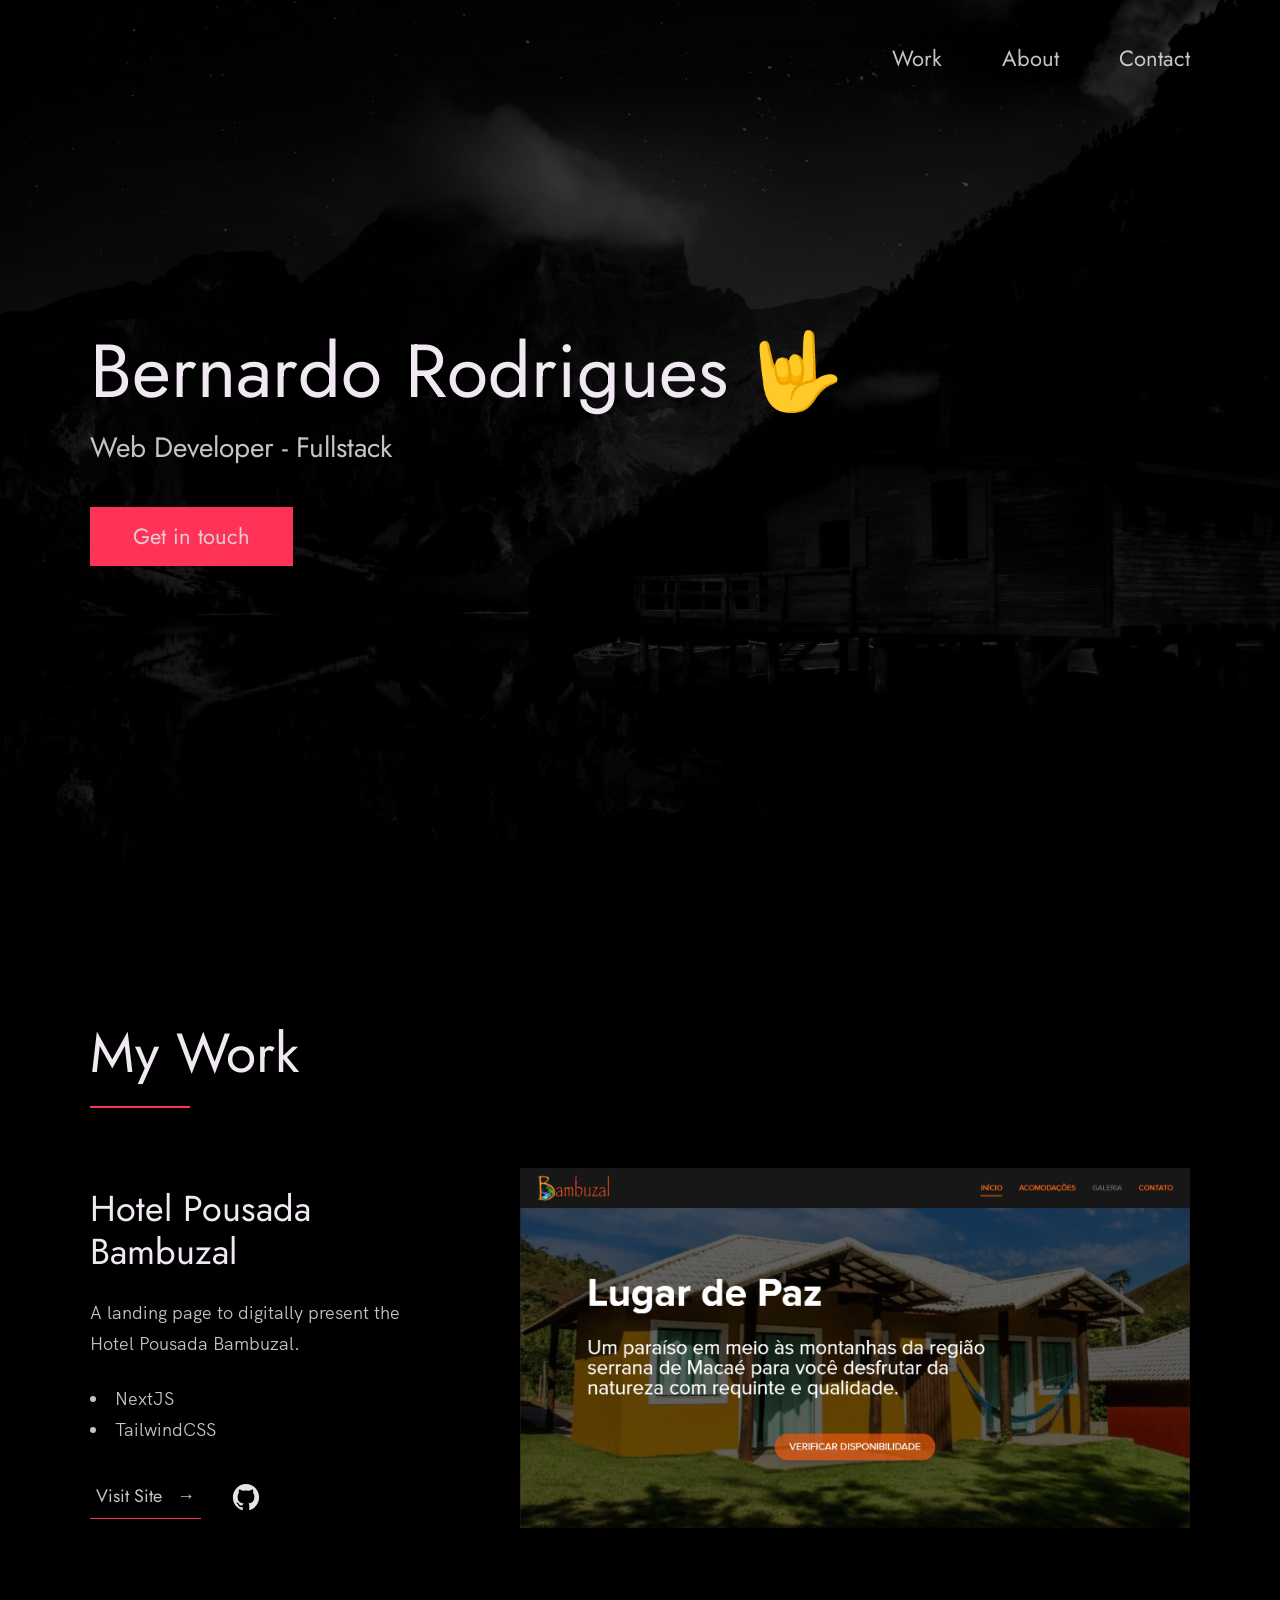
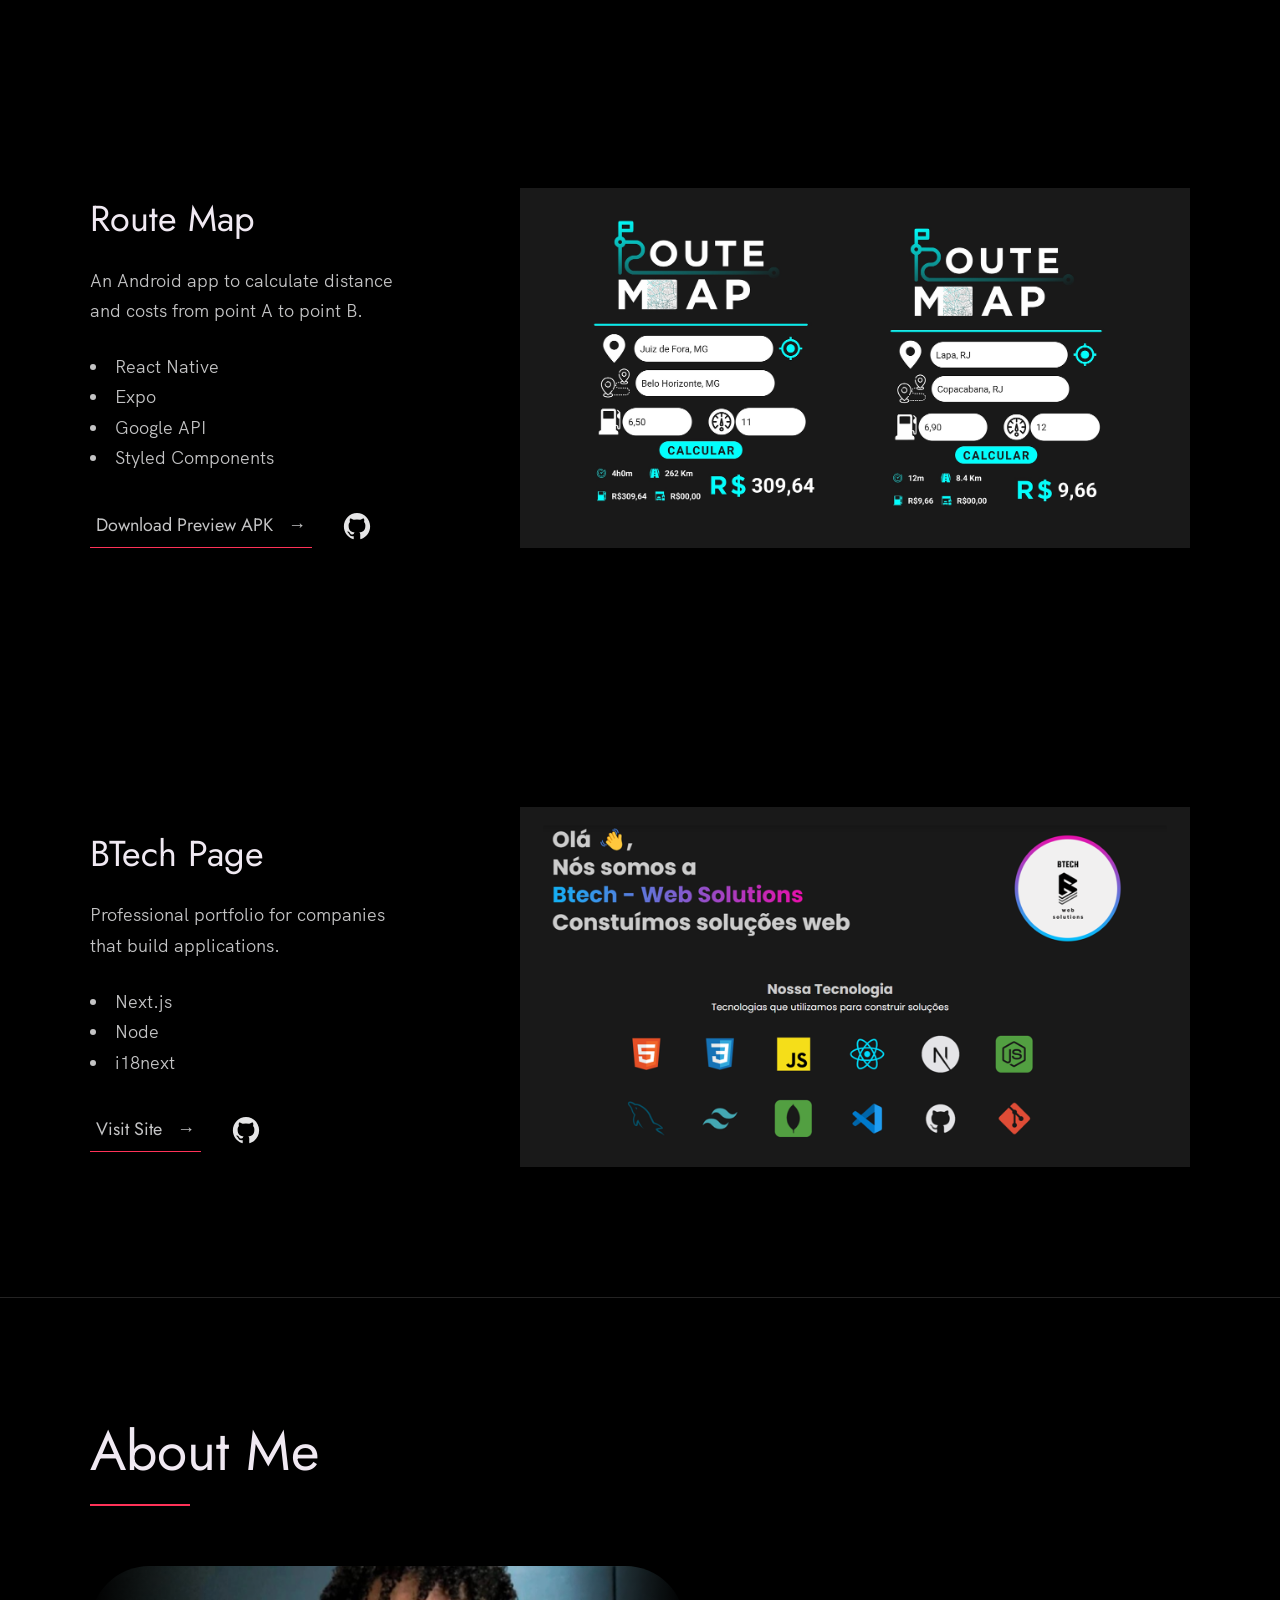
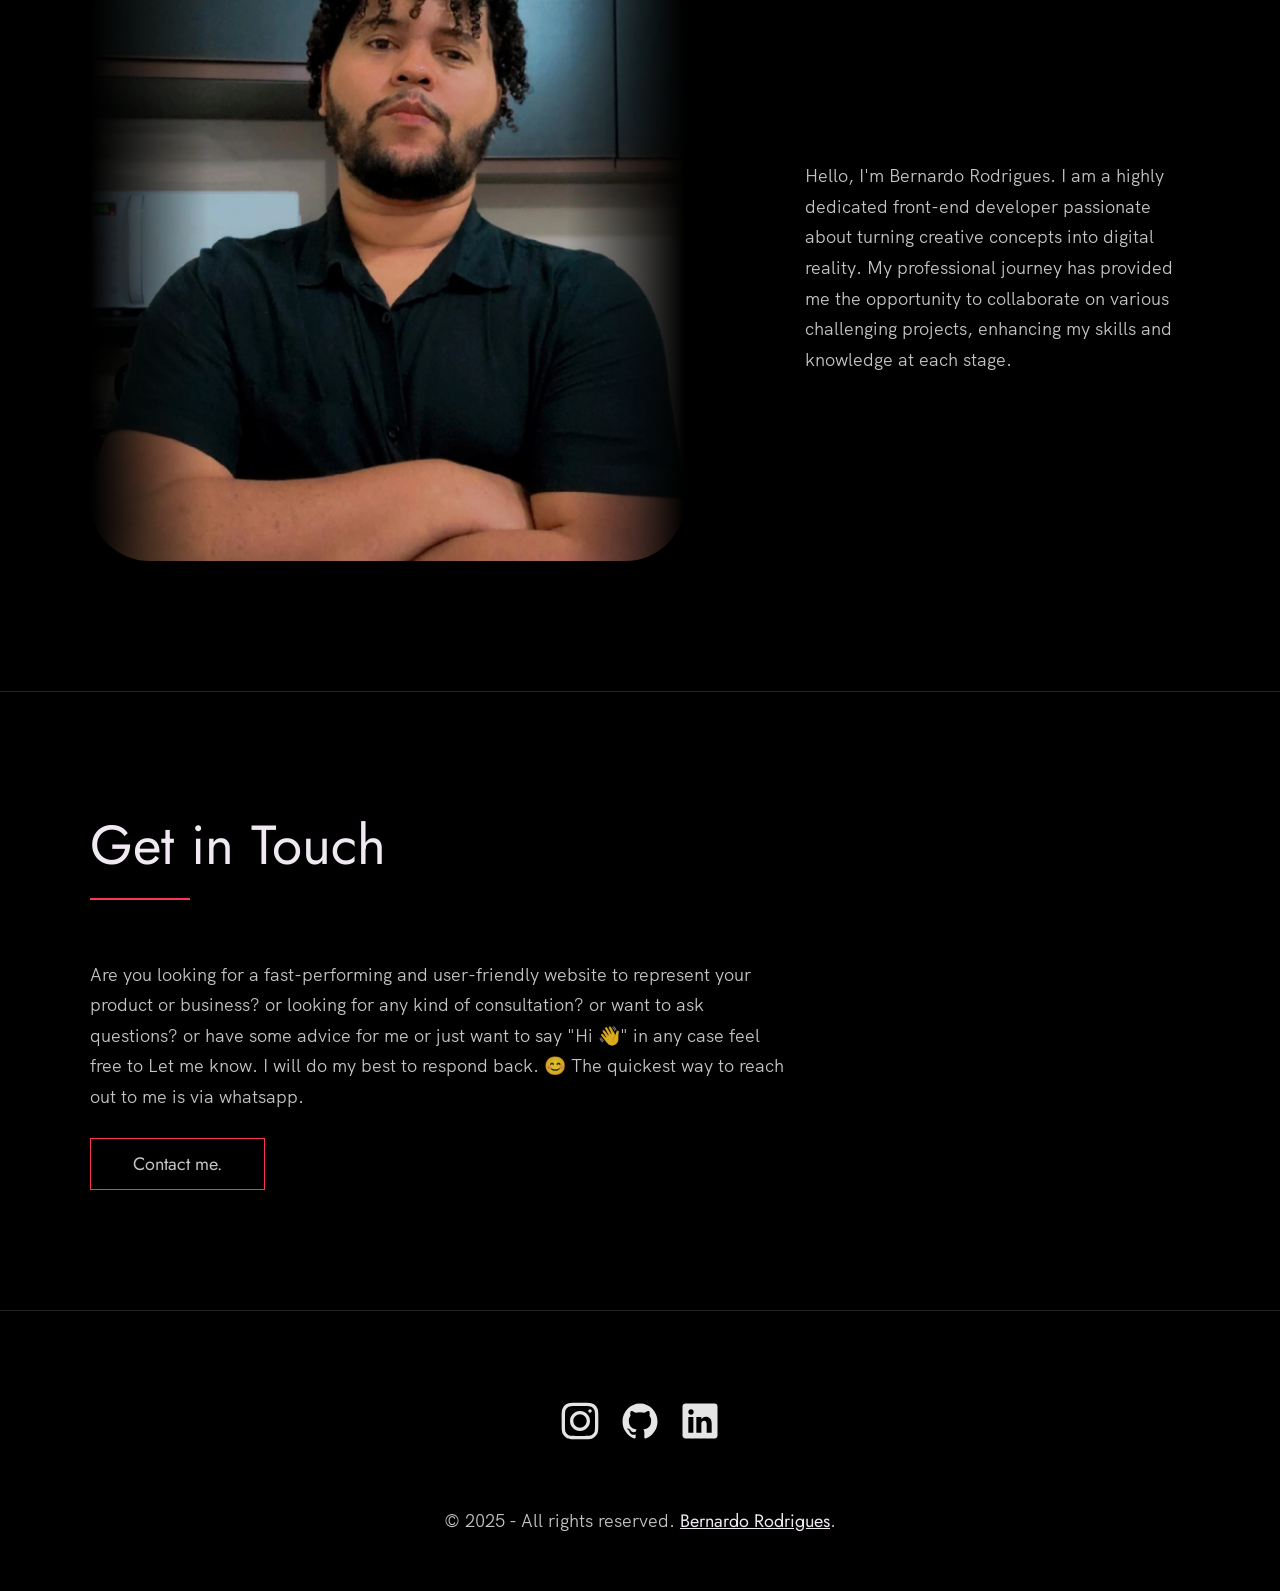
==== commit 8d4ee2f2: "Update profile image" ====
--- a/index.html
+++ b/index.html
@@ -224,7 +224,7 @@
             <div class="about__photo-container">
               <img
                 class="about__photo"
-                src="./images/bernardo.jpg"
+                src="./images/bernardo.png"
                 alt=""
                 style="border-radius: 10%"
               />
